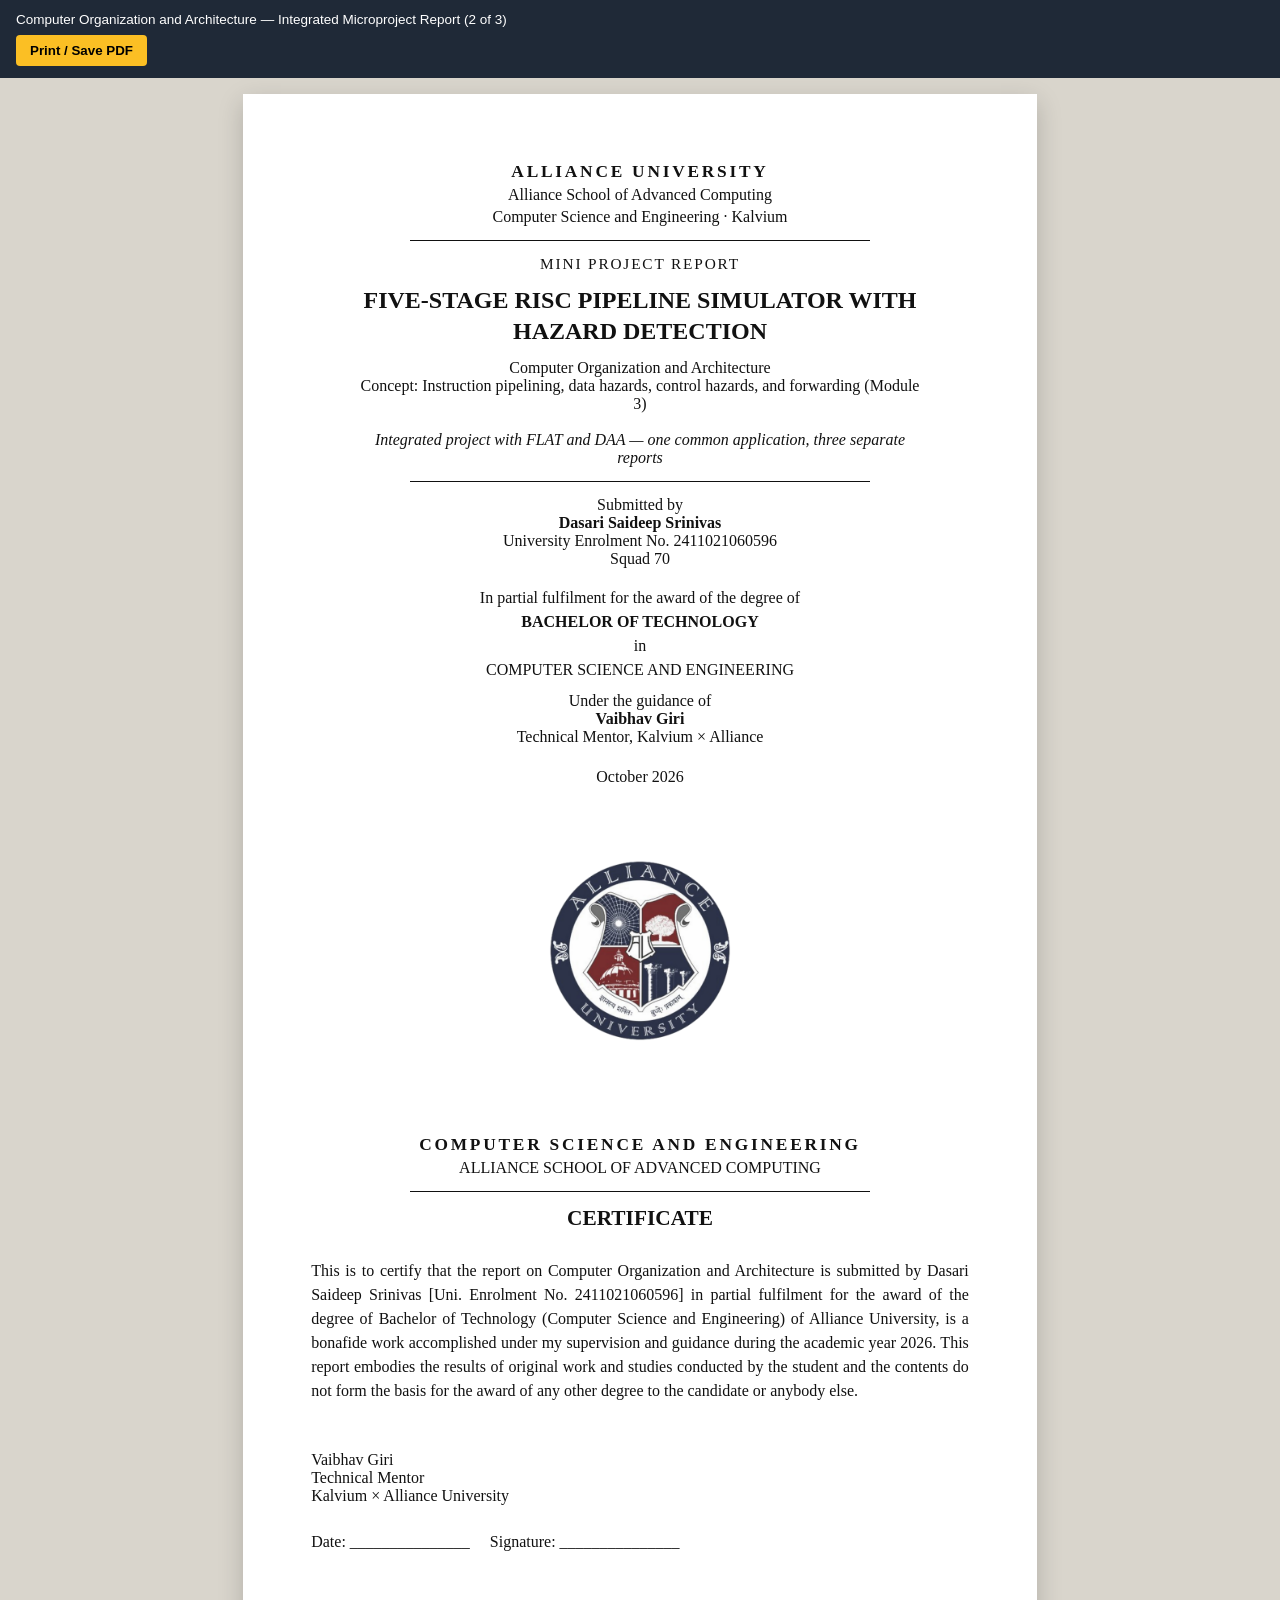
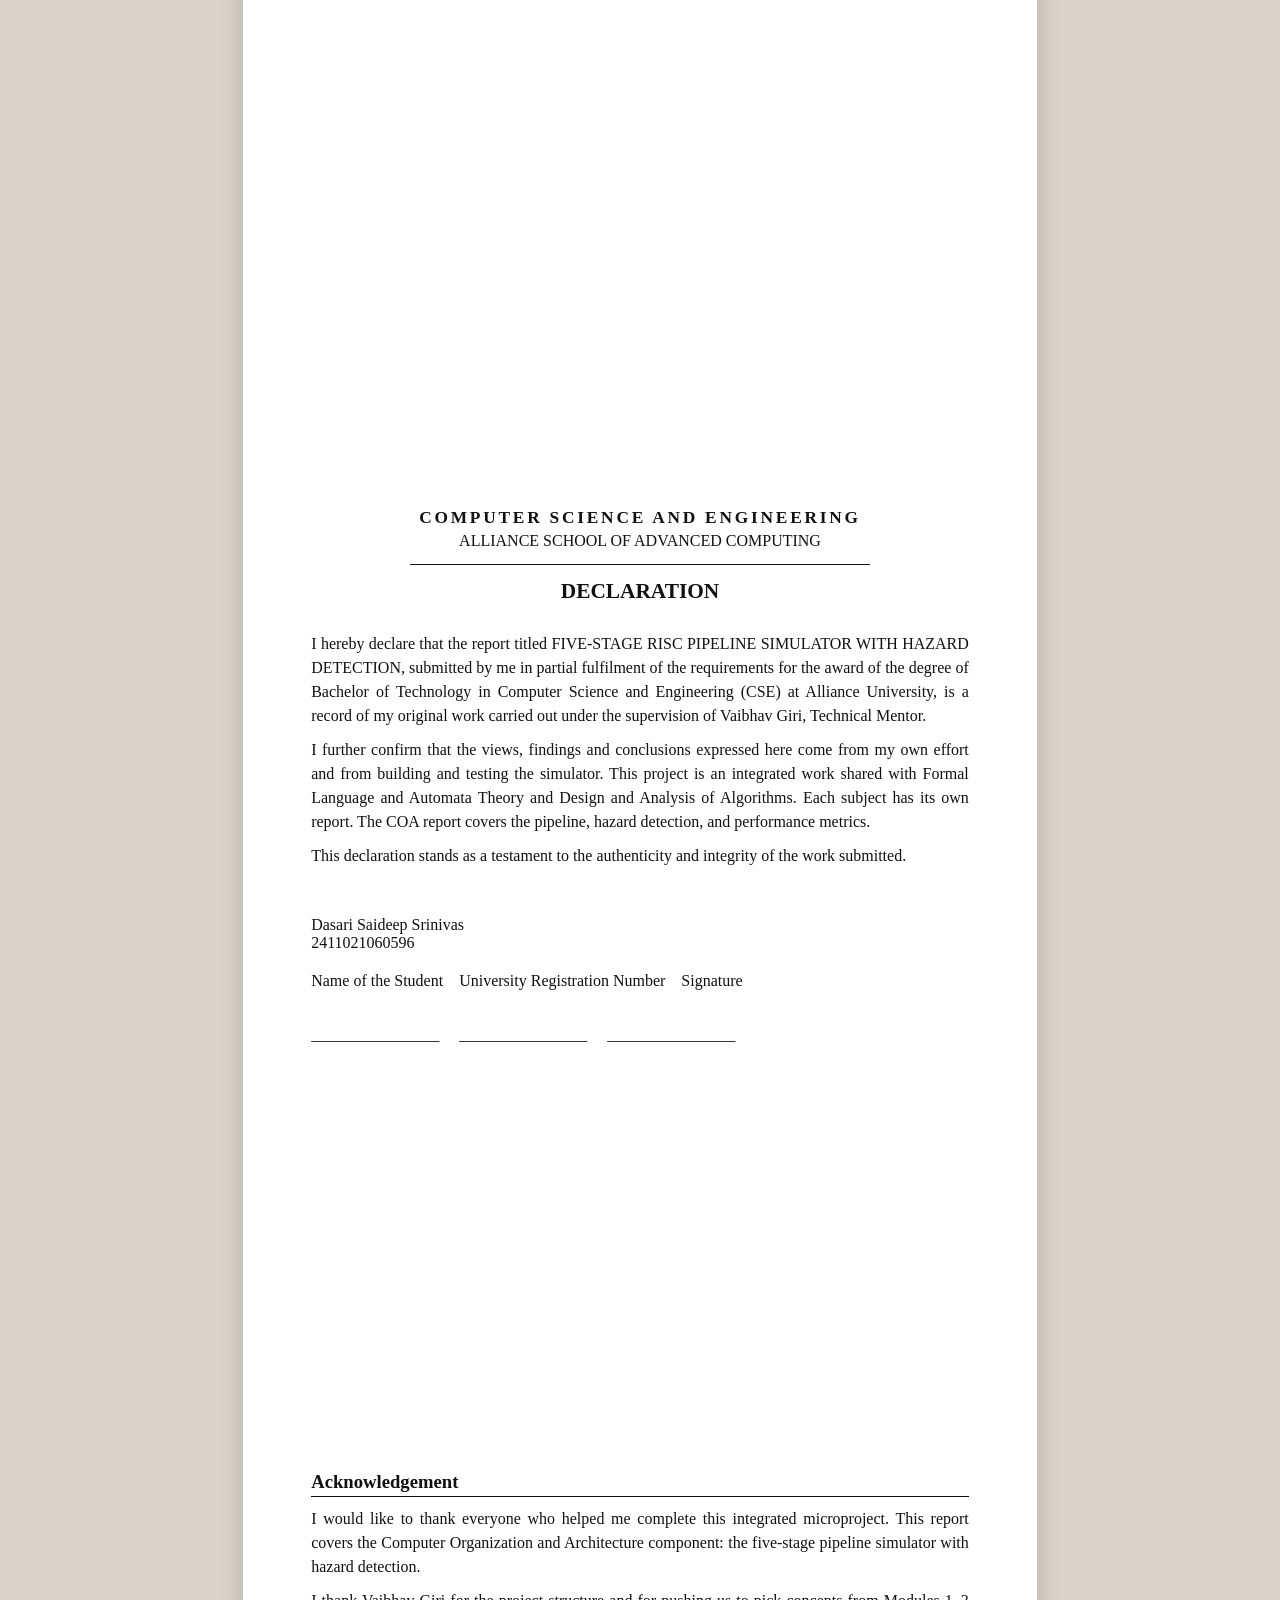
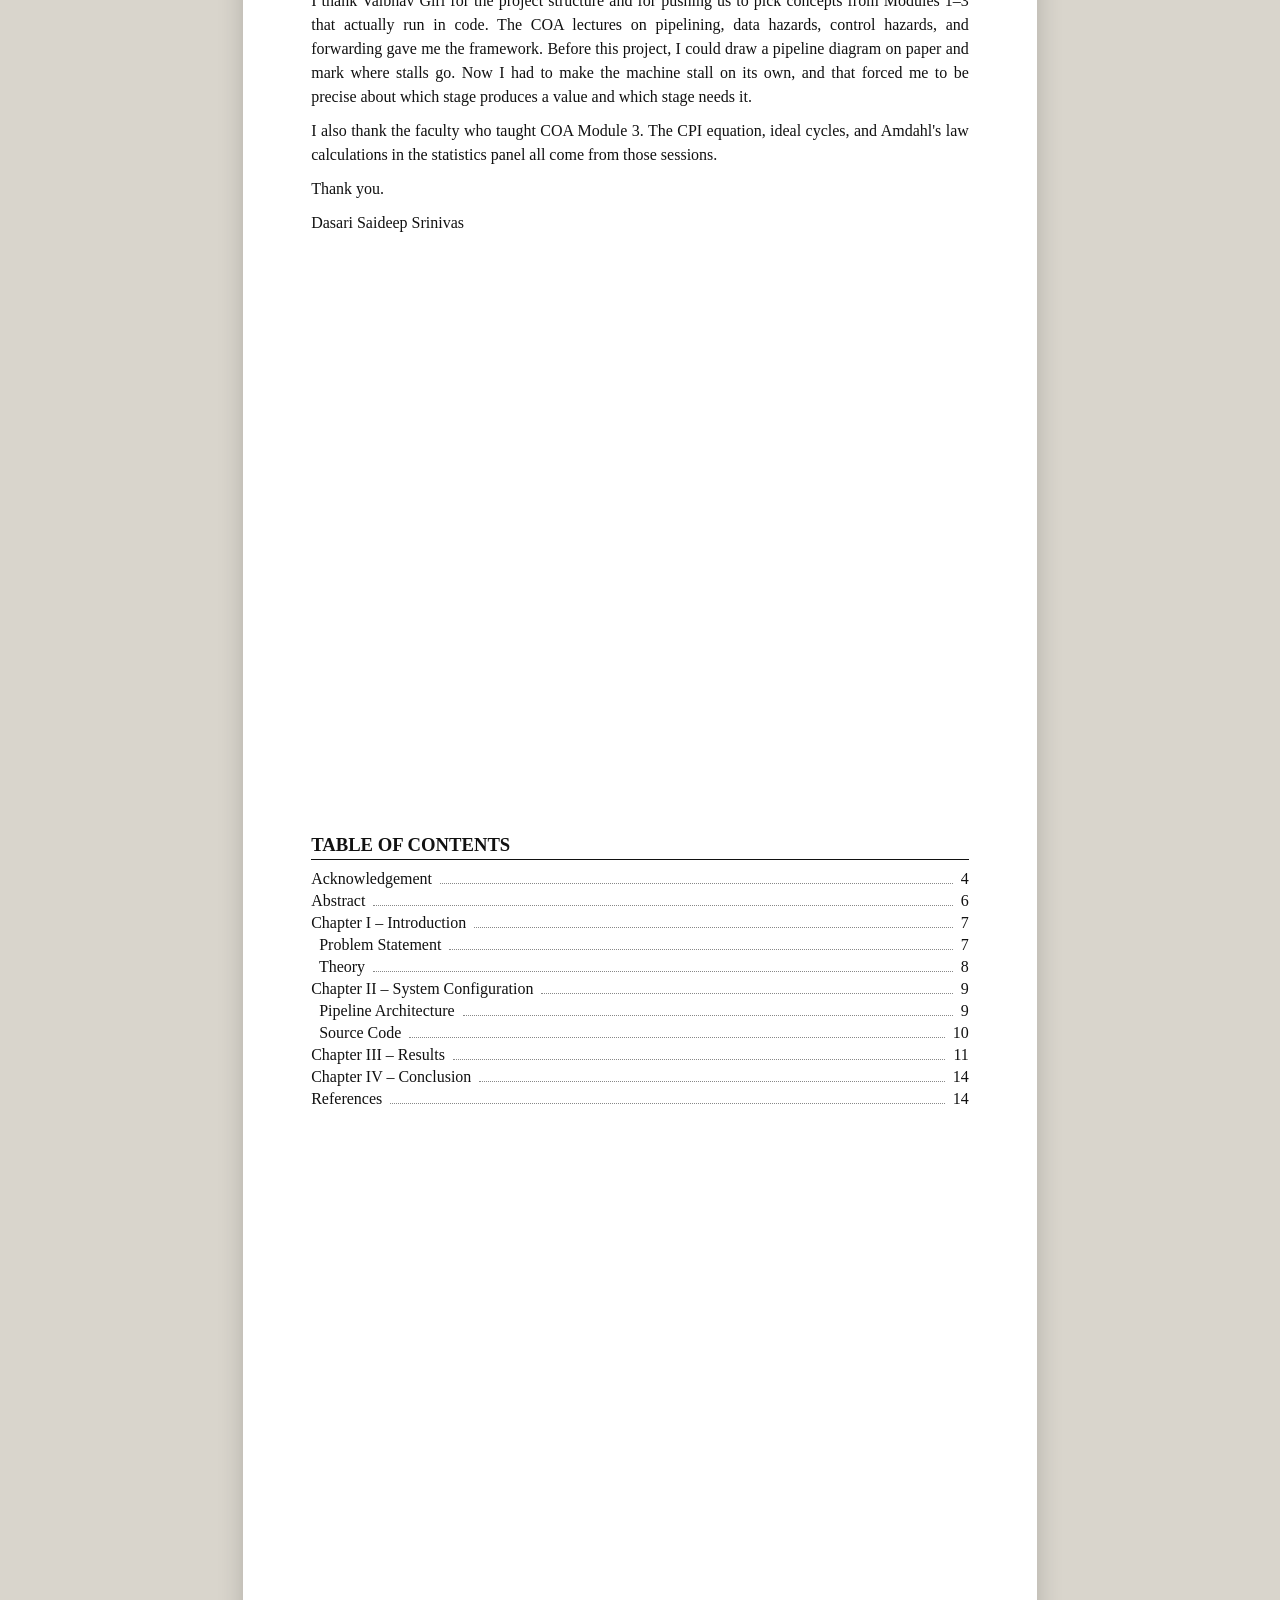
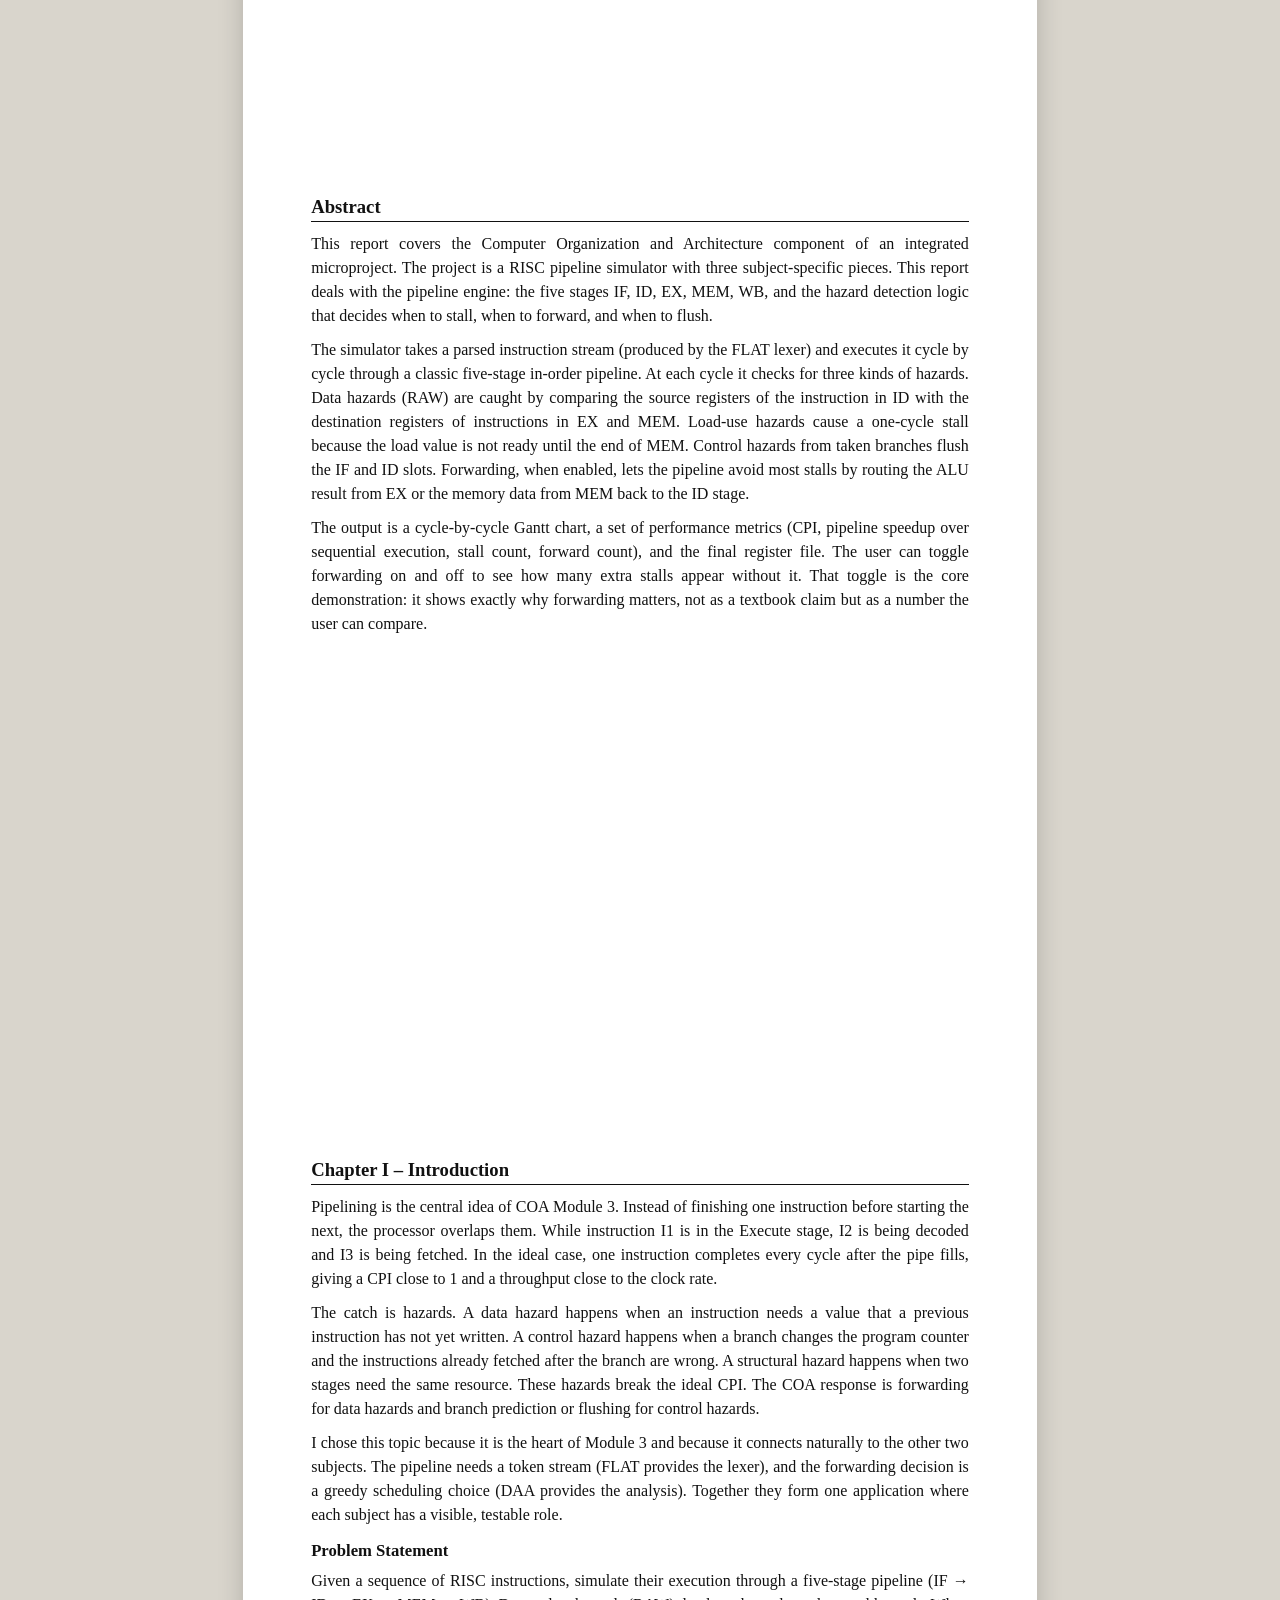
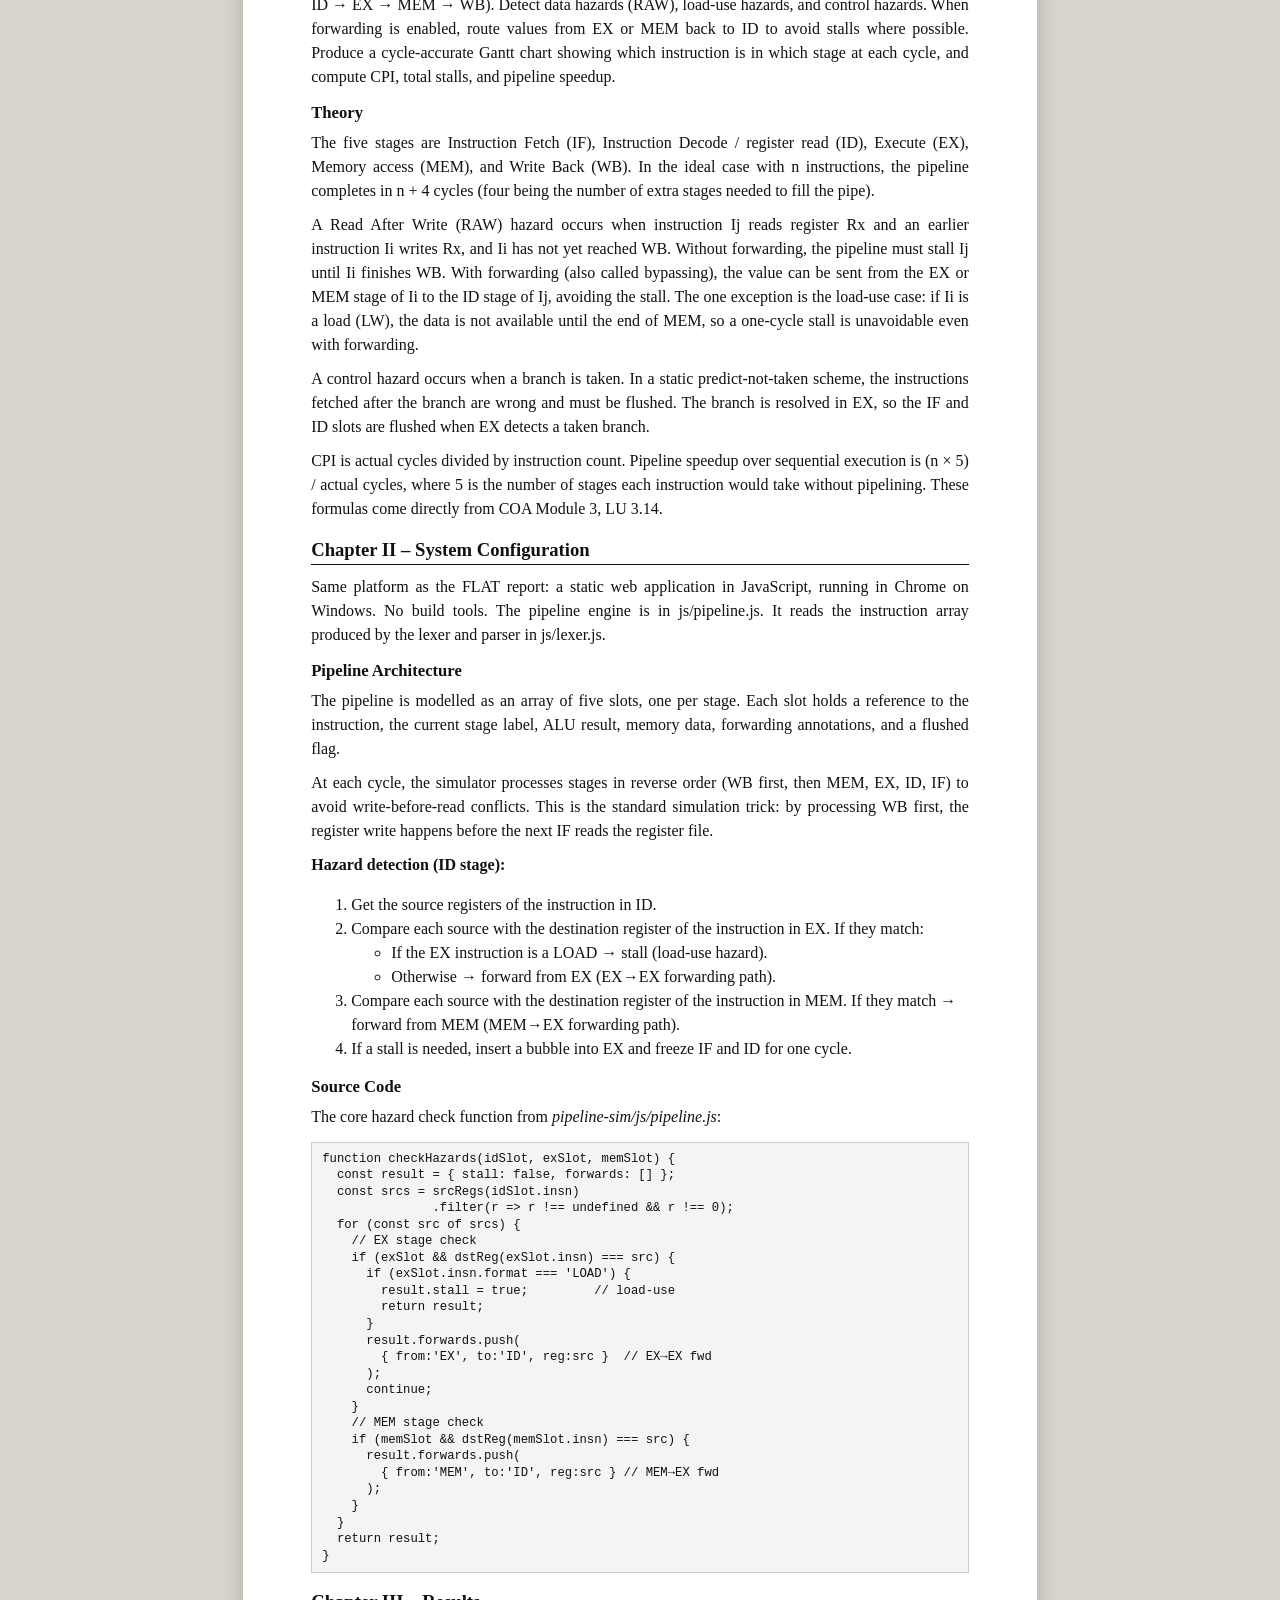
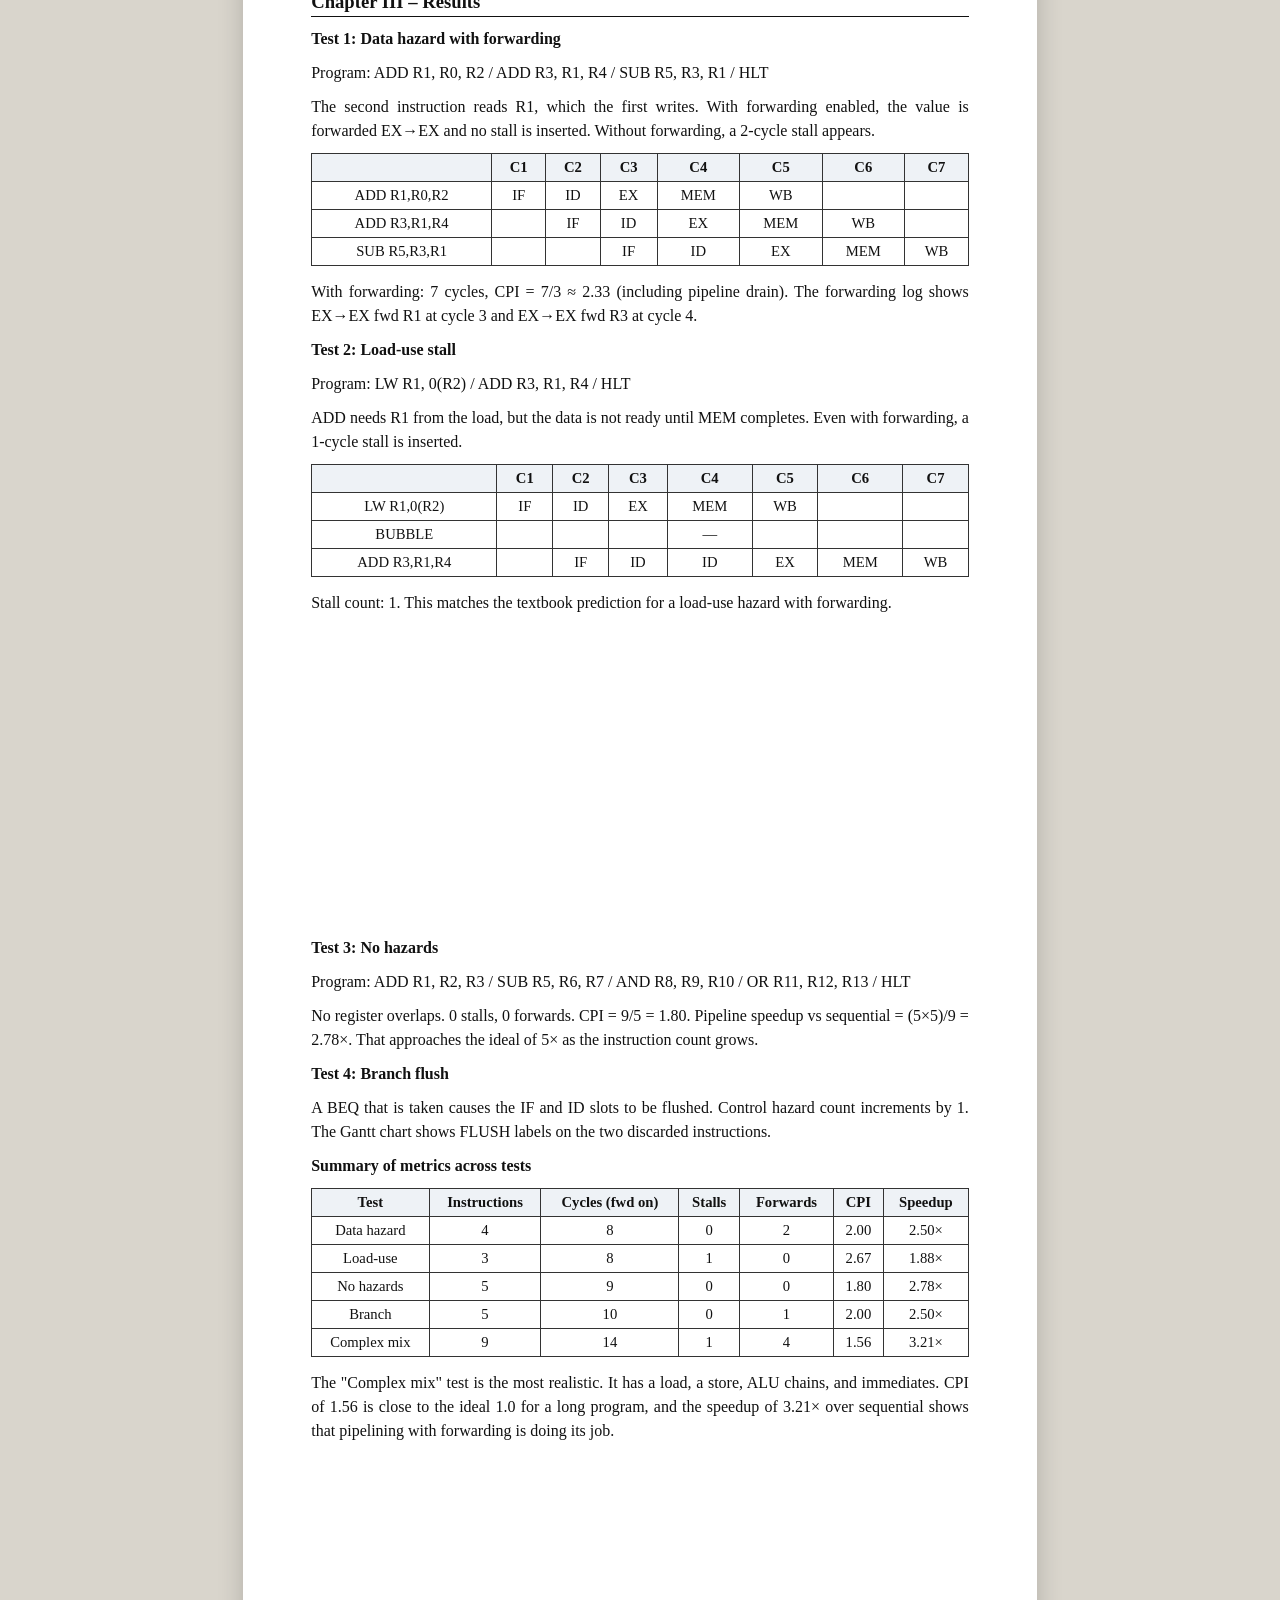
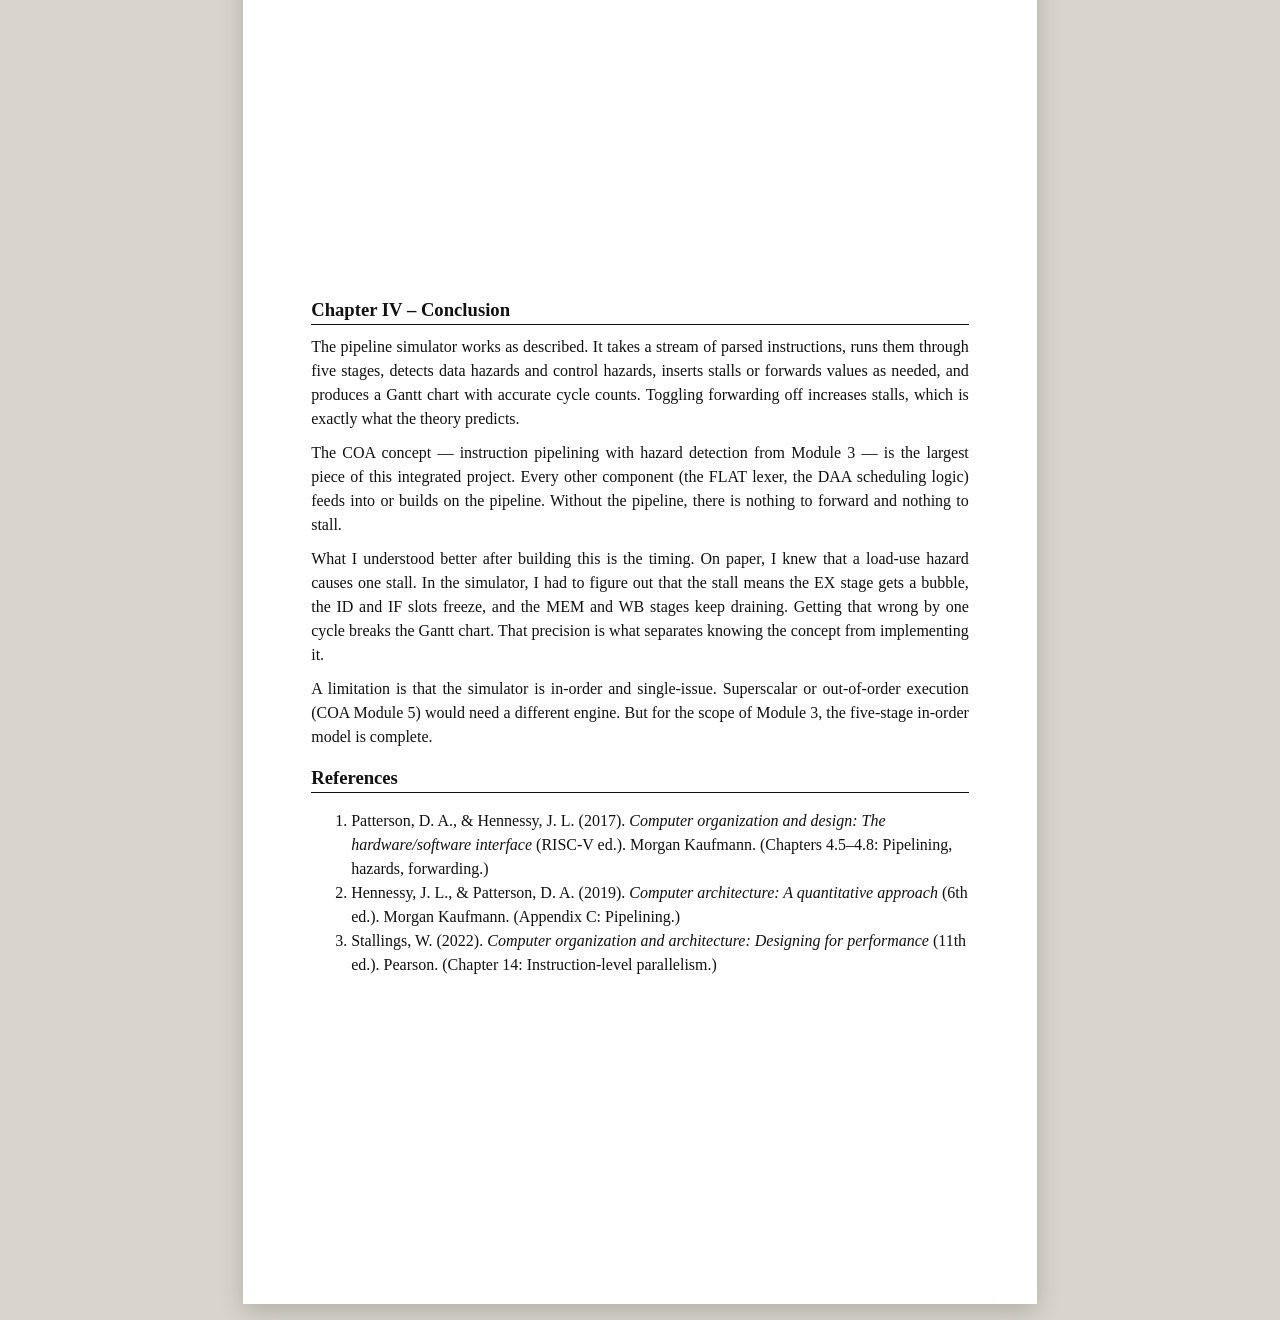
==== personal-integrated-microproject/report/REPORT-COA.html @ df3fdec7 "Add files via upload" ====
<!DOCTYPE html>
<html lang="en">
<head>
  <meta charset="UTF-8" />
  <meta name="viewport" content="width=device-width, initial-scale=1" />
  <title>COA Report — RISC Pipeline Simulator | Integrated Microproject</title>
  <style>
    :root { --ink:#111; --navy:#1b365d; }
    * { box-sizing: border-box; }
    body { margin: 0; background: #d9d5cc; font-family: "Times New Roman", Times, serif; color: var(--ink); }
    .toolbar {
      position: sticky; top: 0; z-index: 5;
      background: #1f2937; color: #fff;
      font-family: Segoe UI, sans-serif;
      padding: 12px 16px; font-size: 13.5px;
    }
    .toolbar button { margin-top: 8px; background: #fbbf24; border: 0; padding: 8px 14px; font-weight: 700; cursor: pointer; border-radius: 4px; }
    .sheet { width: 210mm; margin: 16px auto; background: #fff; padding: 18mm 18mm 16mm; box-shadow: 0 8px 24px rgba(0,0,0,.18); }
    .page { page-break-after: always; min-height: 250mm; }
    .page:last-child { page-break-after: auto; }
    h1,h2,h3 { margin: 0; }
    p { text-align: justify; font-size: 12pt; line-height: 1.5; margin: 0 0 10px; }
    .cover { text-align: center; display: flex; flex-direction: column; align-items: center; min-height: 250mm; }
    .cover-logo-wrap { flex: 1; display: flex; align-items: center; justify-content: center; width: 100%; margin: 8px 0 0; }
    .cover-logo { width: 48mm; height: 48mm; object-fit: contain; display: block; }
    .uni { font-size: 13pt; letter-spacing: .16em; font-weight: 700; }
    .school { margin-top: 4px; font-size: 12pt; }
    .rule { width: 70%; height: 1px; background: #111; margin: 14px auto; }
    .cover h1 { font-size: 18pt; margin: 12px 0; max-width: 90%; line-height: 1.3; }
    .meta { margin-top: auto; text-align: left; width: 78%; font-size: 12pt; line-height: 1.7; }
    .center-block { text-align: center; margin-top: 28px; }
    .sign { margin-top: 48px; text-align: left; width: 70%; }
    h2.ch { font-size: 14pt; margin: 18px 0 10px; border-bottom: 1px solid #111; padding-bottom: 3px; }
    h3 { font-size: 12.5pt; margin: 14px 0 8px; }
    ol, ul { font-size: 12pt; line-height: 1.5; }
    pre { background: #f4f4f4; border: 1px solid #ccc; padding: 8px 10px; font-size: 9.2pt; line-height: 1.35; overflow: hidden; font-family: Consolas, "Courier New", monospace; }
    table { border-collapse: collapse; width: 100%; font-size: 11pt; margin: 8px 0 14px; }
    th, td { border: 1px solid #333; padding: 5px 7px; text-align: center; }
    th { background: #eef2f6; }
    .toc div { display: flex; font-size: 12pt; margin: 4px 0; }
    .toc .d { flex: 1; border-bottom: 1px dotted #888; margin: 0 8px 4px; }
    @page { size: A4; margin: 16mm; }
    @media print {
      body { background: #fff; }
      .toolbar { display: none !important; }
      .sheet { width: auto; margin: 0; box-shadow: none; padding: 0; }
      .page { min-height: auto; }
      .cover { min-height: 250mm; }
      .cover-logo { -webkit-print-color-adjust: exact; print-color-adjust: exact; }
    }
  </style>
</head>
<body>
  <div class="toolbar">
    Computer Organization and Architecture — Integrated Microproject Report (2 of 3)
    <br /><button type="button" onclick="window.print()">Print / Save PDF</button>
  </div>

  <div class="sheet">
    <!-- ── COVER ── -->
    <section class="page cover">
      <div class="uni">ALLIANCE UNIVERSITY</div>
      <div class="school">Alliance School of Advanced Computing</div>
      <div class="school">Computer Science and Engineering · Kalvium</div>
      <div class="rule"></div>
      <div style="letter-spacing:.12em; font-size:11.5pt;">MINI PROJECT REPORT</div>
      <h1>FIVE-STAGE RISC PIPELINE SIMULATOR WITH HAZARD DETECTION</h1>
      <div style="font-size:12pt; max-width:85%;">
        Computer Organization and Architecture<br />
        Concept: Instruction pipelining, data hazards, control hazards, and forwarding (Module 3)<br /><br />
        <i>Integrated project with FLAT and DAA — one common application, three separate reports</i>
      </div>
      <div class="rule"></div>
      <div>
        Submitted by<br /><b>Dasari Saideep Srinivas</b><br />
        University Enrolment No. 2411021060596<br />
        Squad 70
      </div>
      <p style="text-align:center; margin-top:18px;">In partial fulfilment for the award of the degree of<br />
        <b>BACHELOR OF TECHNOLOGY</b><br />in<br />COMPUTER SCIENCE AND ENGINEERING</p>
      <div>Under the guidance of<br /><b>Vaibhav Giri</b><br />Technical Mentor, Kalvium × Alliance</div>
      <div style="margin-top:22px;">October 2026</div>
      <div class="cover-logo-wrap">
        <img class="cover-logo" src="alliance-logo.png" alt="Alliance University emblem" />
      </div>
    </section>

    <!-- ── CERTIFICATE ── -->
    <section class="page">
      <div class="center-block">
        <div class="uni">COMPUTER SCIENCE AND ENGINEERING</div>
        <div class="school">ALLIANCE SCHOOL OF ADVANCED COMPUTING</div>
        <div class="rule"></div>
        <h1 style="font-size:16pt;">CERTIFICATE</h1>
      </div>
      <p style="margin-top:28px;">This is to certify that the report on Computer Organization and Architecture is submitted by Dasari Saideep Srinivas [Uni. Enrolment No. 2411021060596] in partial fulfilment for the award of the degree of Bachelor of Technology (Computer Science and Engineering) of Alliance University, is a bonafide work accomplished under my supervision and guidance during the academic year 2026. This report embodies the results of original work and studies conducted by the student and the contents do not form the basis for the award of any other degree to the candidate or anybody else.</p>
      <div class="sign">
        <div>Vaibhav Giri</div>
        <div>Technical Mentor</div>
        <div>Kalvium × Alliance University</div>
        <div style="margin-top:28px;">Date: _______________ &nbsp;&nbsp;&nbsp; Signature: _______________</div>
      </div>
    </section>

    <!-- ── DECLARATION ── -->
    <section class="page">
      <div class="center-block">
        <div class="uni">COMPUTER SCIENCE AND ENGINEERING</div>
        <div class="school">ALLIANCE SCHOOL OF ADVANCED COMPUTING</div>
        <div class="rule"></div>
        <h1 style="font-size:16pt;">DECLARATION</h1>
      </div>
      <p style="margin-top:28px;">I hereby declare that the report titled FIVE-STAGE RISC PIPELINE SIMULATOR WITH HAZARD DETECTION, submitted by me in partial fulfilment of the requirements for the award of the degree of Bachelor of Technology in Computer Science and Engineering (CSE) at Alliance University, is a record of my original work carried out under the supervision of Vaibhav Giri, Technical Mentor.</p>
      <p>I further confirm that the views, findings and conclusions expressed here come from my own effort and from building and testing the simulator. This project is an integrated work shared with Formal Language and Automata Theory and Design and Analysis of Algorithms. Each subject has its own report. The COA report covers the pipeline, hazard detection, and performance metrics.</p>
      <p>This declaration stands as a testament to the authenticity and integrity of the work submitted.</p>
      <div class="sign">
        <div>Dasari Saideep Srinivas</div>
        <div>2411021060596</div>
        <div style="margin-top:20px;">Name of the Student &nbsp;&nbsp; University Registration Number &nbsp;&nbsp; Signature</div>
        <div style="margin-top:36px;">________________ &nbsp;&nbsp;&nbsp; ________________ &nbsp;&nbsp;&nbsp; ________________</div>
      </div>
    </section>

    <!-- ── ACKNOWLEDGEMENT ── -->
    <section class="page">
      <h2 class="ch">Acknowledgement</h2>
      <p>I would like to thank everyone who helped me complete this integrated microproject. This report covers the Computer Organization and Architecture component: the five-stage pipeline simulator with hazard detection.</p>
      <p>I thank Vaibhav Giri for the project structure and for pushing us to pick concepts from Modules 1–3 that actually run in code. The COA lectures on pipelining, data hazards, control hazards, and forwarding gave me the framework. Before this project, I could draw a pipeline diagram on paper and mark where stalls go. Now I had to make the machine stall on its own, and that forced me to be precise about which stage produces a value and which stage needs it.</p>
      <p>I also thank the faculty who taught COA Module 3. The CPI equation, ideal cycles, and Amdahl's law calculations in the statistics panel all come from those sessions.</p>
      <p>Thank you.</p>
      <p>Dasari Saideep Srinivas</p>
    </section>

    <!-- ── TABLE OF CONTENTS ── -->
    <section class="page">
      <h2 class="ch">TABLE OF CONTENTS</h2>
      <div class="toc">
        <div>Acknowledgement <span class="d"></span> 4</div>
        <div>Abstract <span class="d"></span> 6</div>
        <div>Chapter I – Introduction <span class="d"></span> 7</div>
        <div>&nbsp;&nbsp;Problem Statement <span class="d"></span> 7</div>
        <div>&nbsp;&nbsp;Theory <span class="d"></span> 8</div>
        <div>Chapter II – System Configuration <span class="d"></span> 9</div>
        <div>&nbsp;&nbsp;Pipeline Architecture <span class="d"></span> 9</div>
        <div>&nbsp;&nbsp;Source Code <span class="d"></span> 10</div>
        <div>Chapter III – Results <span class="d"></span> 11</div>
        <div>Chapter IV – Conclusion <span class="d"></span> 14</div>
        <div>References <span class="d"></span> 14</div>
      </div>
    </section>

    <!-- ── ABSTRACT ── -->
    <section class="page">
      <h2 class="ch">Abstract</h2>
      <p>This report covers the Computer Organization and Architecture component of an integrated microproject. The project is a RISC pipeline simulator with three subject-specific pieces. This report deals with the pipeline engine: the five stages IF, ID, EX, MEM, WB, and the hazard detection logic that decides when to stall, when to forward, and when to flush.</p>
      <p>The simulator takes a parsed instruction stream (produced by the FLAT lexer) and executes it cycle by cycle through a classic five-stage in-order pipeline. At each cycle it checks for three kinds of hazards. Data hazards (RAW) are caught by comparing the source registers of the instruction in ID with the destination registers of instructions in EX and MEM. Load-use hazards cause a one-cycle stall because the load value is not ready until the end of MEM. Control hazards from taken branches flush the IF and ID slots. Forwarding, when enabled, lets the pipeline avoid most stalls by routing the ALU result from EX or the memory data from MEM back to the ID stage.</p>
      <p>The output is a cycle-by-cycle Gantt chart, a set of performance metrics (CPI, pipeline speedup over sequential execution, stall count, forward count), and the final register file. The user can toggle forwarding on and off to see how many extra stalls appear without it. That toggle is the core demonstration: it shows exactly why forwarding matters, not as a textbook claim but as a number the user can compare.</p>
    </section>

    <!-- ── CHAPTER I ── -->
    <section class="page">
      <h2 class="ch">Chapter I – Introduction</h2>
      <p>Pipelining is the central idea of COA Module 3. Instead of finishing one instruction before starting the next, the processor overlaps them. While instruction I1 is in the Execute stage, I2 is being decoded and I3 is being fetched. In the ideal case, one instruction completes every cycle after the pipe fills, giving a CPI close to 1 and a throughput close to the clock rate.</p>
      <p>The catch is hazards. A data hazard happens when an instruction needs a value that a previous instruction has not yet written. A control hazard happens when a branch changes the program counter and the instructions already fetched after the branch are wrong. A structural hazard happens when two stages need the same resource. These hazards break the ideal CPI. The COA response is forwarding for data hazards and branch prediction or flushing for control hazards.</p>
      <p>I chose this topic because it is the heart of Module 3 and because it connects naturally to the other two subjects. The pipeline needs a token stream (FLAT provides the lexer), and the forwarding decision is a greedy scheduling choice (DAA provides the analysis). Together they form one application where each subject has a visible, testable role.</p>

      <h3>Problem Statement</h3>
      <p>Given a sequence of RISC instructions, simulate their execution through a five-stage pipeline (IF → ID → EX → MEM → WB). Detect data hazards (RAW), load-use hazards, and control hazards. When forwarding is enabled, route values from EX or MEM back to ID to avoid stalls where possible. Produce a cycle-accurate Gantt chart showing which instruction is in which stage at each cycle, and compute CPI, total stalls, and pipeline speedup.</p>

      <h3>Theory</h3>
      <p>The five stages are Instruction Fetch (IF), Instruction Decode / register read (ID), Execute (EX), Memory access (MEM), and Write Back (WB). In the ideal case with n instructions, the pipeline completes in n + 4 cycles (four being the number of extra stages needed to fill the pipe).</p>
      <p>A Read After Write (RAW) hazard occurs when instruction Ij reads register Rx and an earlier instruction Ii writes Rx, and Ii has not yet reached WB. Without forwarding, the pipeline must stall Ij until Ii finishes WB. With forwarding (also called bypassing), the value can be sent from the EX or MEM stage of Ii to the ID stage of Ij, avoiding the stall. The one exception is the load-use case: if Ii is a load (LW), the data is not available until the end of MEM, so a one-cycle stall is unavoidable even with forwarding.</p>
      <p>A control hazard occurs when a branch is taken. In a static predict-not-taken scheme, the instructions fetched after the branch are wrong and must be flushed. The branch is resolved in EX, so the IF and ID slots are flushed when EX detects a taken branch.</p>
      <p>CPI is actual cycles divided by instruction count. Pipeline speedup over sequential execution is (n × 5) / actual cycles, where 5 is the number of stages each instruction would take without pipelining. These formulas come directly from COA Module 3, LU 3.14.</p>
    </section>

    <!-- ── CHAPTER II ── -->
    <section class="page">
      <h2 class="ch">Chapter II – System Configuration</h2>
      <p>Same platform as the FLAT report: a static web application in JavaScript, running in Chrome on Windows. No build tools. The pipeline engine is in js/pipeline.js. It reads the instruction array produced by the lexer and parser in js/lexer.js.</p>

      <h3>Pipeline Architecture</h3>
      <p>The pipeline is modelled as an array of five slots, one per stage. Each slot holds a reference to the instruction, the current stage label, ALU result, memory data, forwarding annotations, and a flushed flag.</p>
      <p>At each cycle, the simulator processes stages in reverse order (WB first, then MEM, EX, ID, IF) to avoid write-before-read conflicts. This is the standard simulation trick: by processing WB first, the register write happens before the next IF reads the register file.</p>
      <p><b>Hazard detection (ID stage):</b></p>
      <ol>
        <li>Get the source registers of the instruction in ID.</li>
        <li>Compare each source with the destination register of the instruction in EX. If they match:
          <ul>
            <li>If the EX instruction is a LOAD → stall (load-use hazard).</li>
            <li>Otherwise → forward from EX (EX→EX forwarding path).</li>
          </ul>
        </li>
        <li>Compare each source with the destination register of the instruction in MEM. If they match → forward from MEM (MEM→EX forwarding path).</li>
        <li>If a stall is needed, insert a bubble into EX and freeze IF and ID for one cycle.</li>
      </ol>

      <h3>Source Code</h3>
      <p>The core hazard check function from <i>pipeline-sim/js/pipeline.js</i>:</p>
<pre>function checkHazards(idSlot, exSlot, memSlot) {
  const result = { stall: false, forwards: [] };
  const srcs = srcRegs(idSlot.insn)
               .filter(r => r !== undefined && r !== 0);
  for (const src of srcs) {
    // EX stage check
    if (exSlot && dstReg(exSlot.insn) === src) {
      if (exSlot.insn.format === 'LOAD') {
        result.stall = true;         // load-use
        return result;
      }
      result.forwards.push(
        { from:'EX', to:'ID', reg:src }  // EX→EX fwd
      );
      continue;
    }
    // MEM stage check
    if (memSlot && dstReg(memSlot.insn) === src) {
      result.forwards.push(
        { from:'MEM', to:'ID', reg:src } // MEM→EX fwd
      );
    }
  }
  return result;
}</pre>
    </section>

    <!-- ── CHAPTER III ── -->
    <section class="page">
      <h2 class="ch">Chapter III – Results</h2>
      <p><b>Test 1: Data hazard with forwarding</b></p>
      <p>Program: ADD R1, R0, R2 / ADD R3, R1, R4 / SUB R5, R3, R1 / HLT</p>
      <p>The second instruction reads R1, which the first writes. With forwarding enabled, the value is forwarded EX→EX and no stall is inserted. Without forwarding, a 2-cycle stall appears.</p>
      <table>
        <tr><th></th><th>C1</th><th>C2</th><th>C3</th><th>C4</th><th>C5</th><th>C6</th><th>C7</th></tr>
        <tr><td>ADD R1,R0,R2</td><td>IF</td><td>ID</td><td>EX</td><td>MEM</td><td>WB</td><td></td><td></td></tr>
        <tr><td>ADD R3,R1,R4</td><td></td><td>IF</td><td>ID</td><td>EX</td><td>MEM</td><td>WB</td><td></td></tr>
        <tr><td>SUB R5,R3,R1</td><td></td><td></td><td>IF</td><td>ID</td><td>EX</td><td>MEM</td><td>WB</td></tr>
      </table>
      <p>With forwarding: 7 cycles, CPI = 7/3 ≈ 2.33 (including pipeline drain). The forwarding log shows EX→EX fwd R1 at cycle 3 and EX→EX fwd R3 at cycle 4.</p>

      <p><b>Test 2: Load-use stall</b></p>
      <p>Program: LW R1, 0(R2) / ADD R3, R1, R4 / HLT</p>
      <p>ADD needs R1 from the load, but the data is not ready until MEM completes. Even with forwarding, a 1-cycle stall is inserted.</p>
      <table>
        <tr><th></th><th>C1</th><th>C2</th><th>C3</th><th>C4</th><th>C5</th><th>C6</th><th>C7</th></tr>
        <tr><td>LW R1,0(R2)</td><td>IF</td><td>ID</td><td>EX</td><td>MEM</td><td>WB</td><td></td><td></td></tr>
        <tr><td>BUBBLE</td><td></td><td></td><td></td><td>—</td><td></td><td></td><td></td></tr>
        <tr><td>ADD R3,R1,R4</td><td></td><td>IF</td><td>ID</td><td>ID</td><td>EX</td><td>MEM</td><td>WB</td></tr>
      </table>
      <p>Stall count: 1. This matches the textbook prediction for a load-use hazard with forwarding.</p>
    </section>

    <section class="page">
      <p><b>Test 3: No hazards</b></p>
      <p>Program: ADD R1, R2, R3 / SUB R5, R6, R7 / AND R8, R9, R10 / OR R11, R12, R13 / HLT</p>
      <p>No register overlaps. 0 stalls, 0 forwards. CPI = 9/5 = 1.80. Pipeline speedup vs sequential = (5×5)/9 = 2.78×. That approaches the ideal of 5× as the instruction count grows.</p>

      <p><b>Test 4: Branch flush</b></p>
      <p>A BEQ that is taken causes the IF and ID slots to be flushed. Control hazard count increments by 1. The Gantt chart shows FLUSH labels on the two discarded instructions.</p>

      <p><b>Summary of metrics across tests</b></p>
      <table>
        <tr><th>Test</th><th>Instructions</th><th>Cycles (fwd on)</th><th>Stalls</th><th>Forwards</th><th>CPI</th><th>Speedup</th></tr>
        <tr><td>Data hazard</td><td>4</td><td>8</td><td>0</td><td>2</td><td>2.00</td><td>2.50×</td></tr>
        <tr><td>Load-use</td><td>3</td><td>8</td><td>1</td><td>0</td><td>2.67</td><td>1.88×</td></tr>
        <tr><td>No hazards</td><td>5</td><td>9</td><td>0</td><td>0</td><td>1.80</td><td>2.78×</td></tr>
        <tr><td>Branch</td><td>5</td><td>10</td><td>0</td><td>1</td><td>2.00</td><td>2.50×</td></tr>
        <tr><td>Complex mix</td><td>9</td><td>14</td><td>1</td><td>4</td><td>1.56</td><td>3.21×</td></tr>
      </table>
      <p>The "Complex mix" test is the most realistic. It has a load, a store, ALU chains, and immediates. CPI of 1.56 is close to the ideal 1.0 for a long program, and the speedup of 3.21× over sequential shows that pipelining with forwarding is doing its job.</p>
    </section>

    <!-- ── CHAPTER IV ── -->
    <section class="page">
      <h2 class="ch">Chapter IV – Conclusion</h2>
      <p>The pipeline simulator works as described. It takes a stream of parsed instructions, runs them through five stages, detects data hazards and control hazards, inserts stalls or forwards values as needed, and produces a Gantt chart with accurate cycle counts. Toggling forwarding off increases stalls, which is exactly what the theory predicts.</p>
      <p>The COA concept — instruction pipelining with hazard detection from Module 3 — is the largest piece of this integrated project. Every other component (the FLAT lexer, the DAA scheduling logic) feeds into or builds on the pipeline. Without the pipeline, there is nothing to forward and nothing to stall.</p>
      <p>What I understood better after building this is the timing. On paper, I knew that a load-use hazard causes one stall. In the simulator, I had to figure out that the stall means the EX stage gets a bubble, the ID and IF slots freeze, and the MEM and WB stages keep draining. Getting that wrong by one cycle breaks the Gantt chart. That precision is what separates knowing the concept from implementing it.</p>
      <p>A limitation is that the simulator is in-order and single-issue. Superscalar or out-of-order execution (COA Module 5) would need a different engine. But for the scope of Module 3, the five-stage in-order model is complete.</p>

      <h2 class="ch">References</h2>
      <ol>
        <li>Patterson, D. A., &amp; Hennessy, J. L. (2017). <i>Computer organization and design: The hardware/software interface</i> (RISC-V ed.). Morgan Kaufmann. (Chapters 4.5–4.8: Pipelining, hazards, forwarding.)</li>
        <li>Hennessy, J. L., &amp; Patterson, D. A. (2019). <i>Computer architecture: A quantitative approach</i> (6th ed.). Morgan Kaufmann. (Appendix C: Pipelining.)</li>
        <li>Stallings, W. (2022). <i>Computer organization and architecture: Designing for performance</i> (11th ed.). Pearson. (Chapter 14: Instruction-level parallelism.)</li>
      </ol>
    </section>
  </div>
</body>
</html>
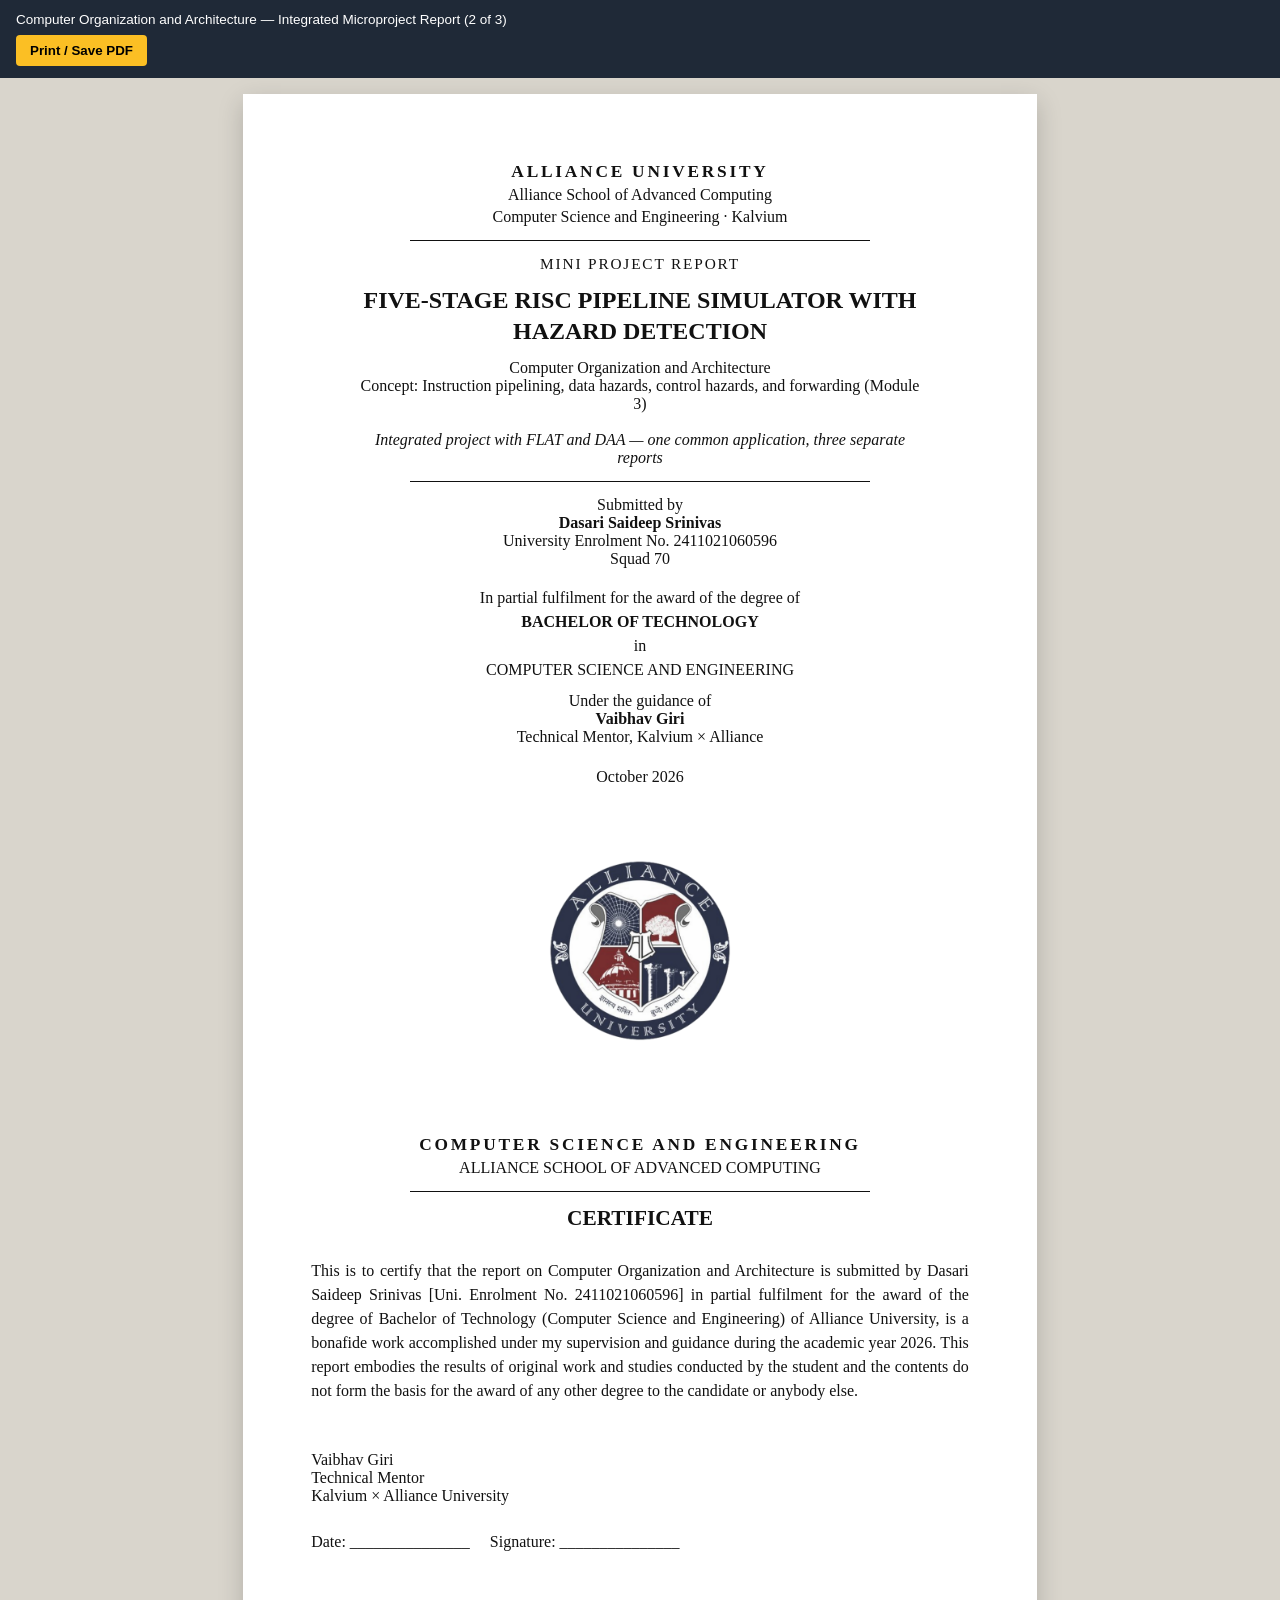
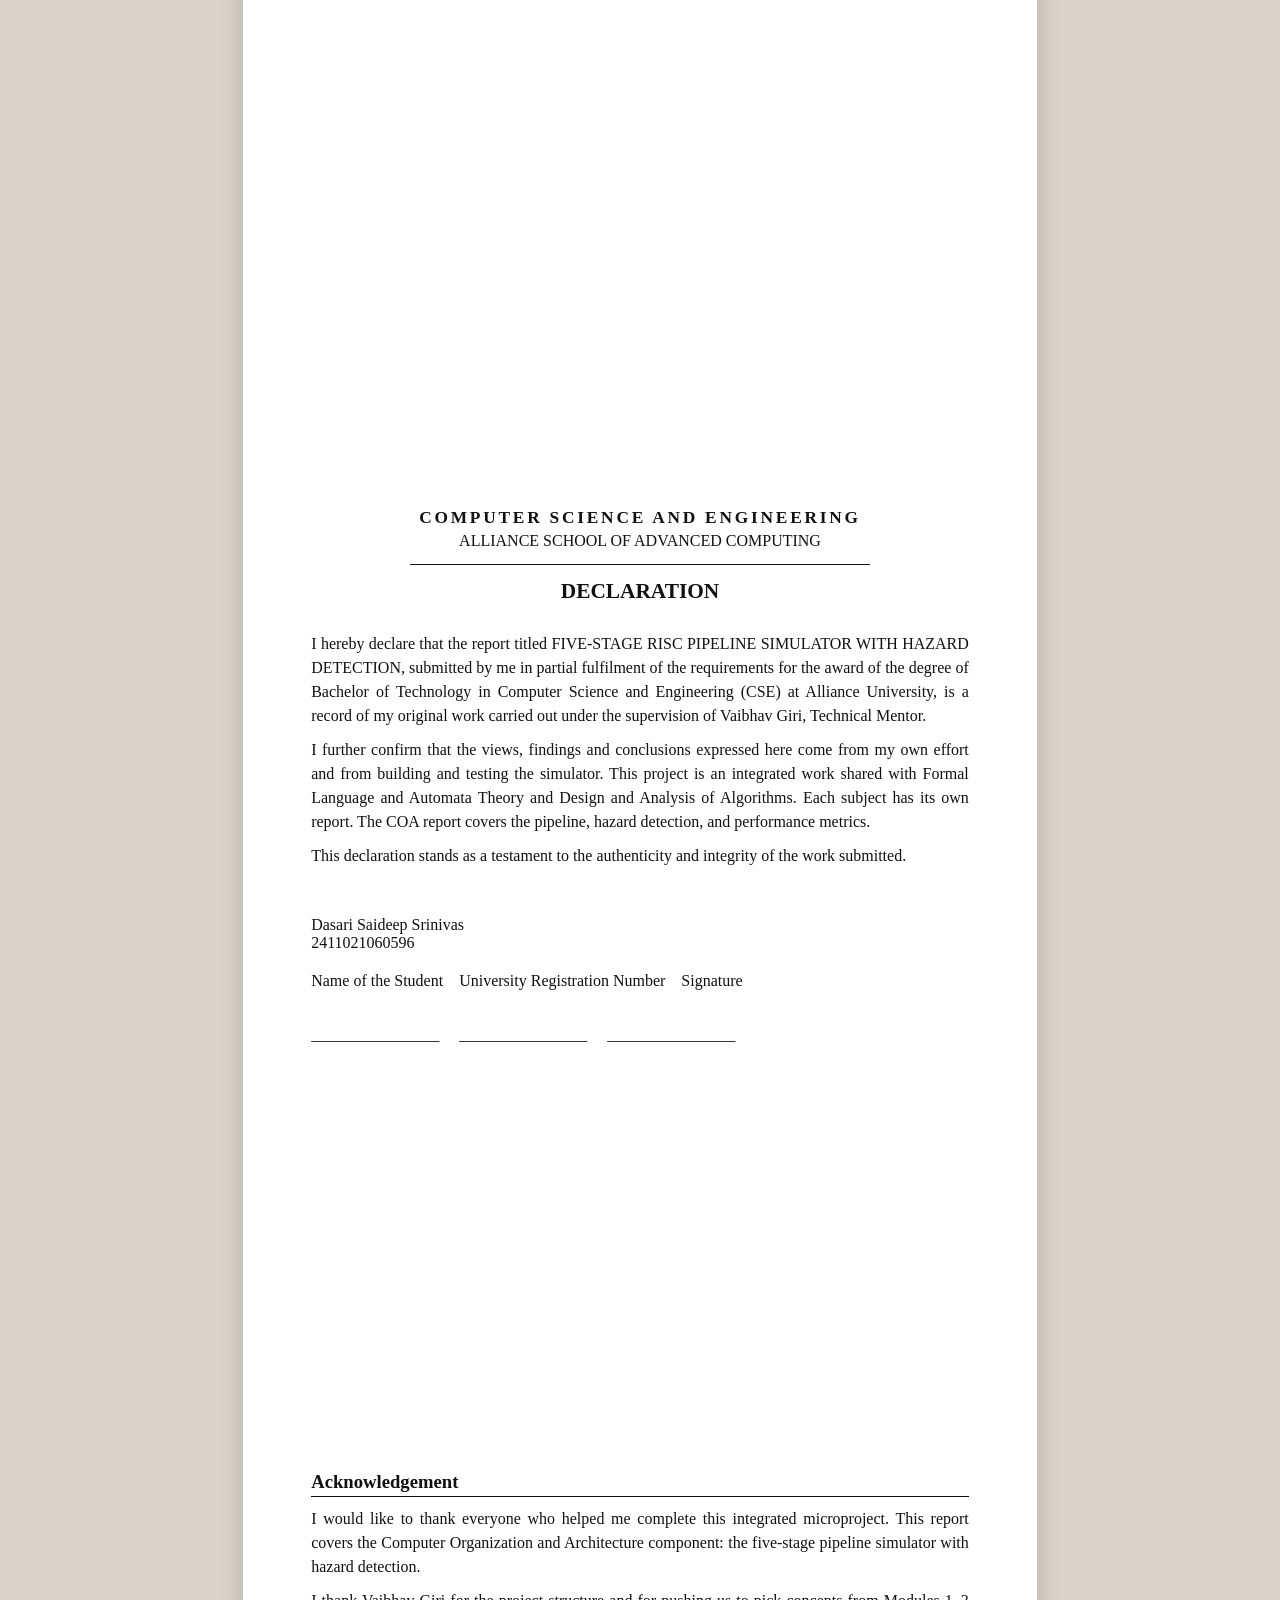
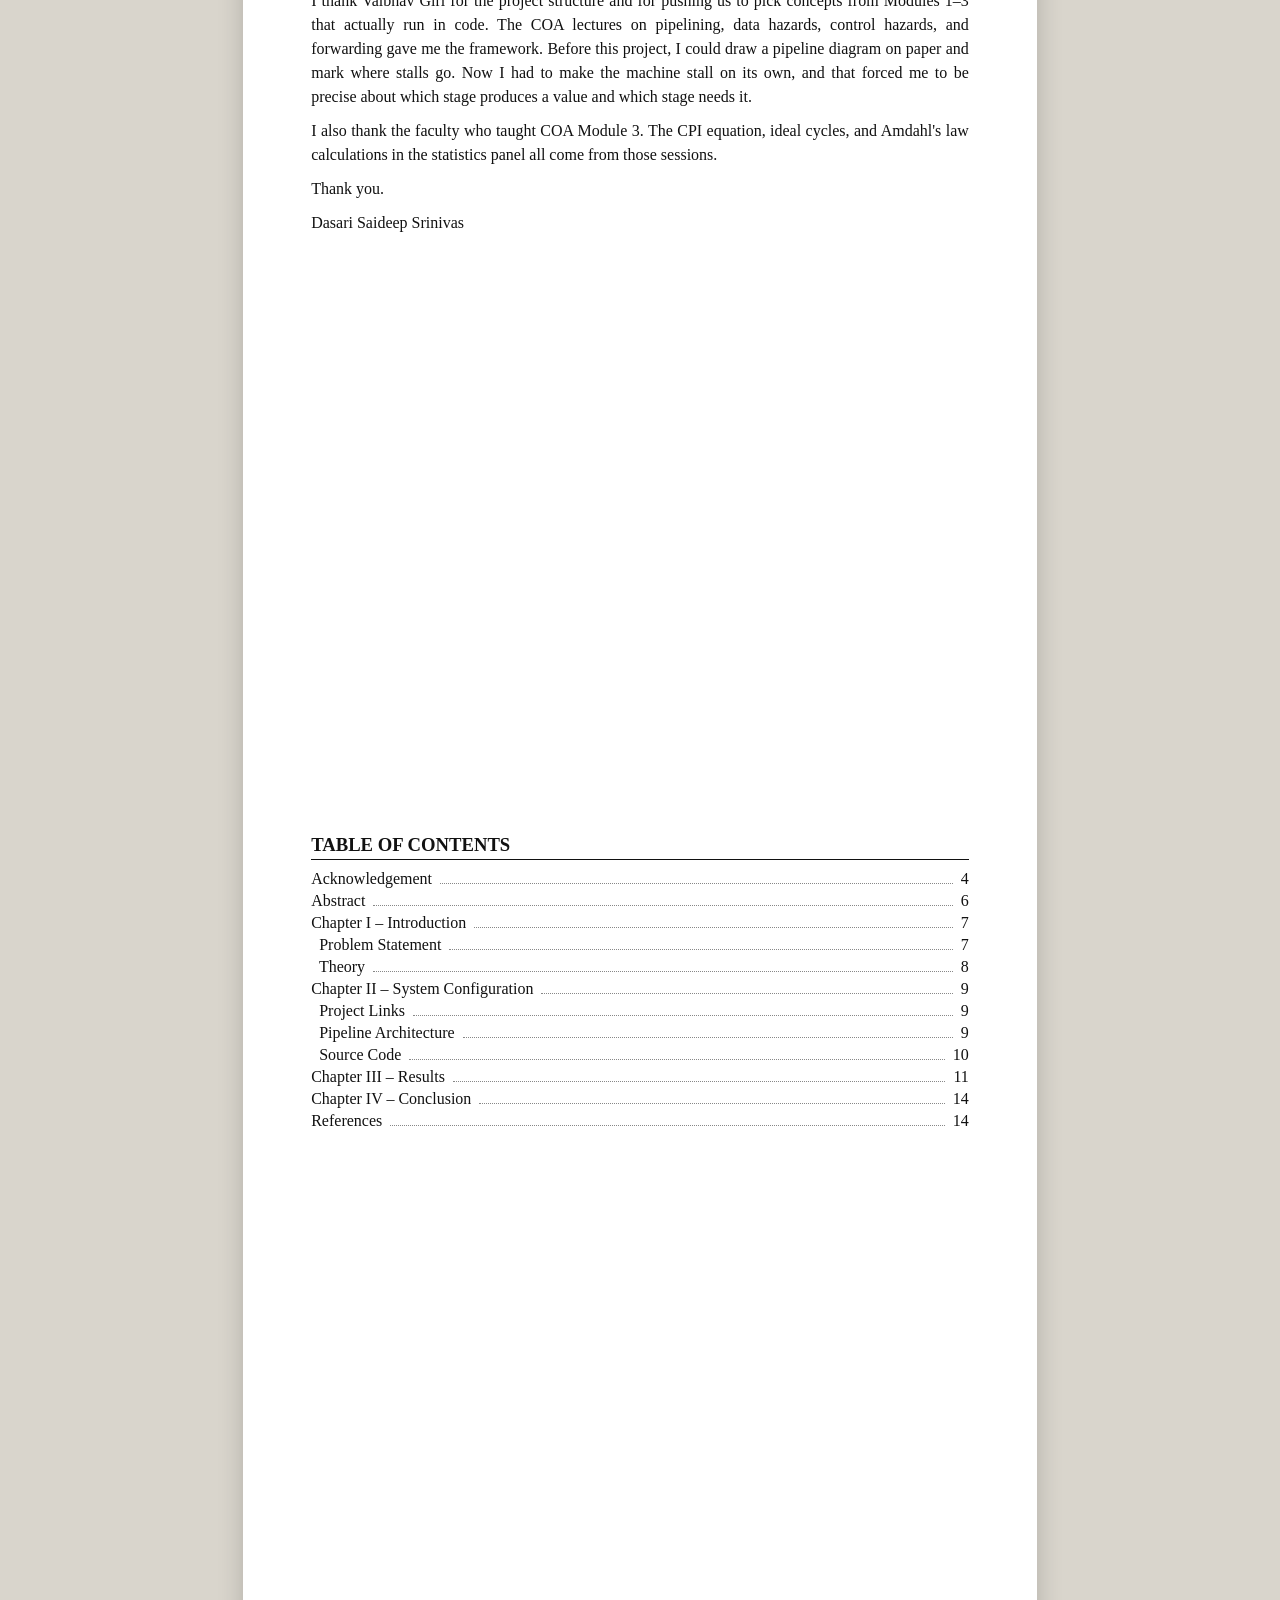
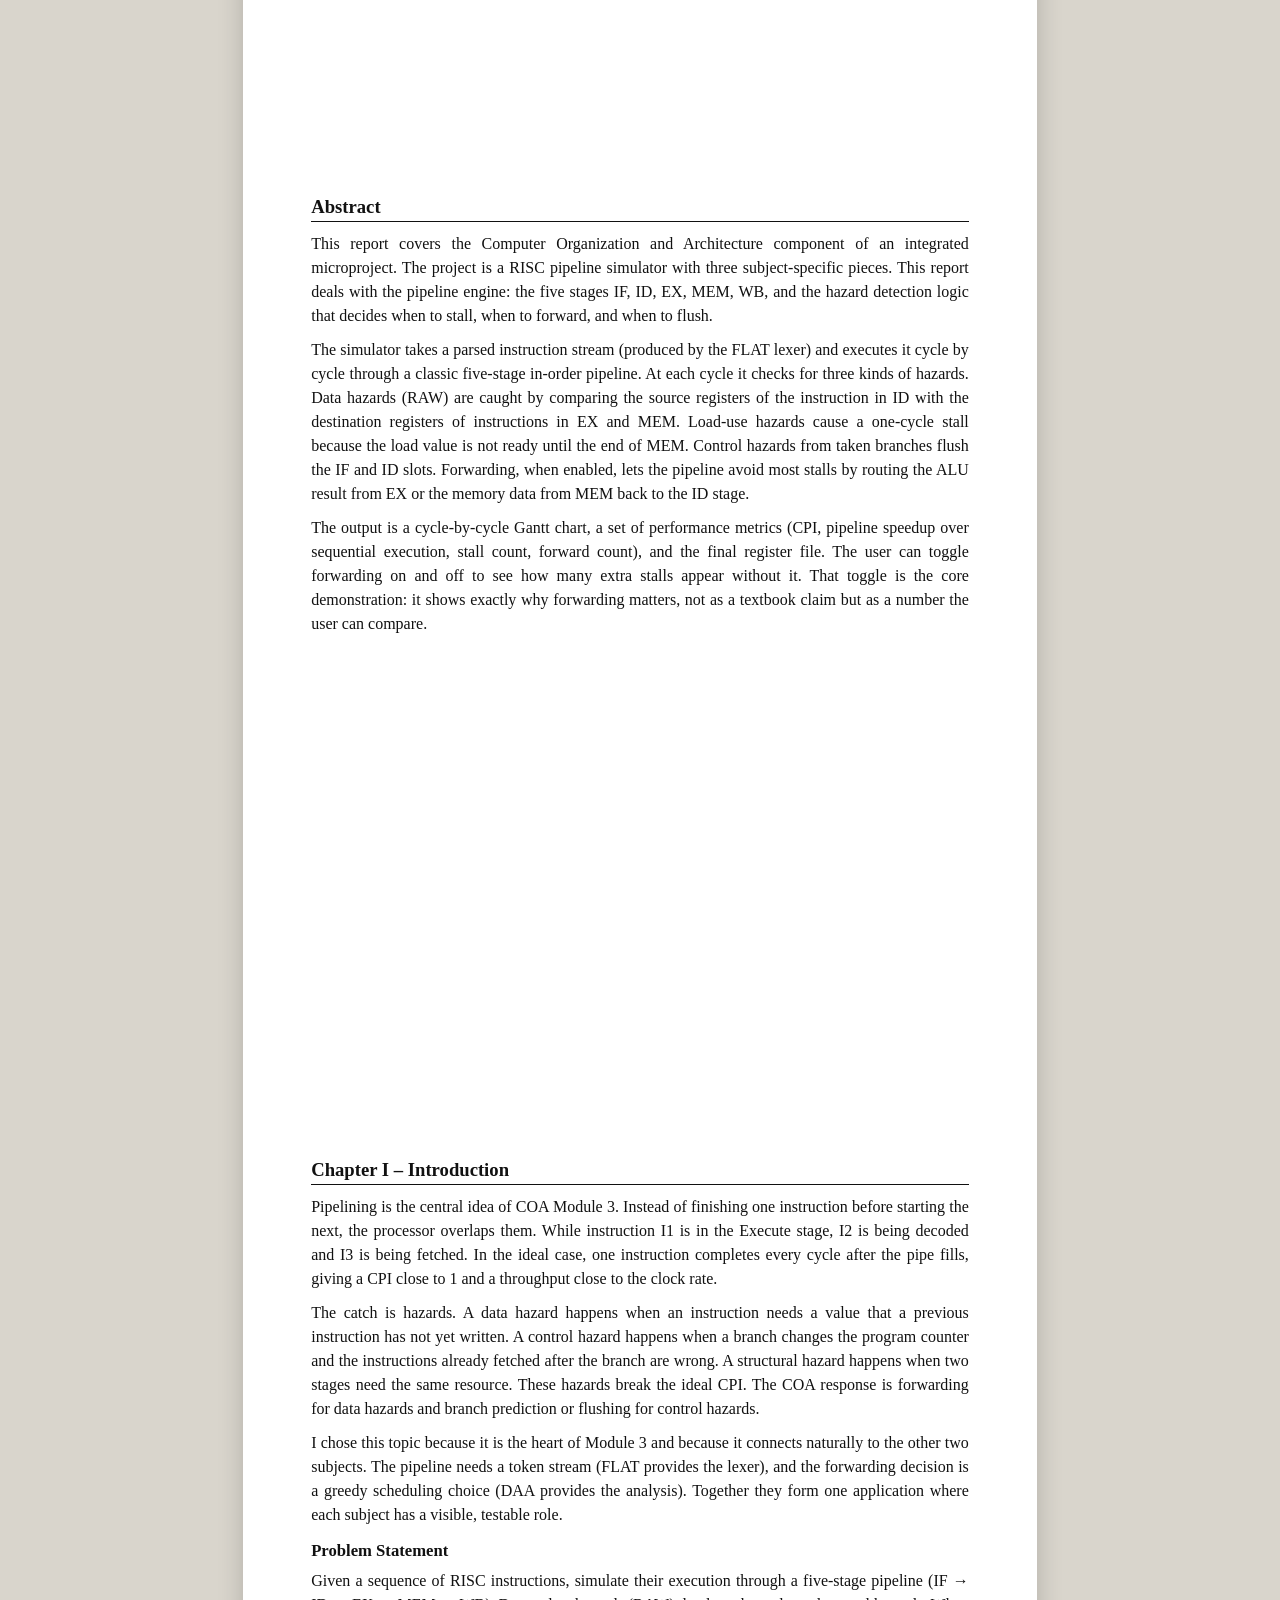
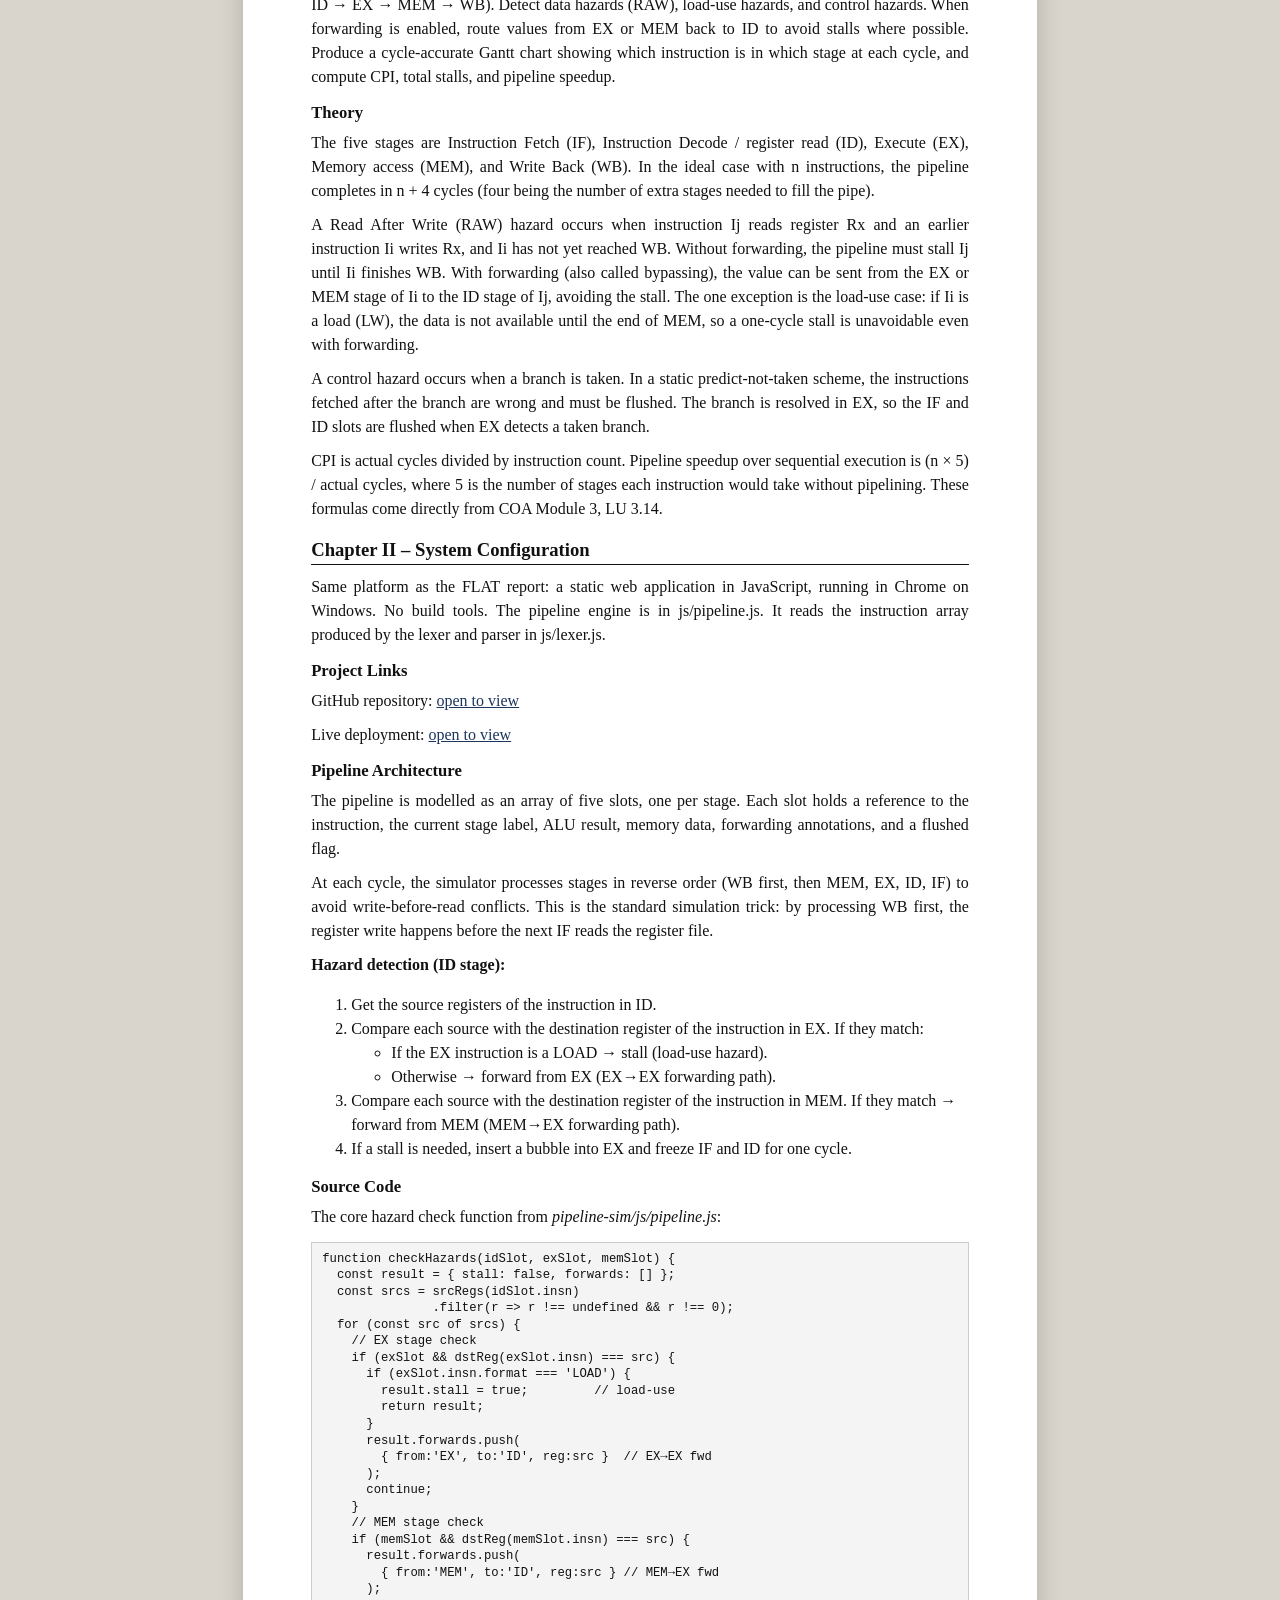
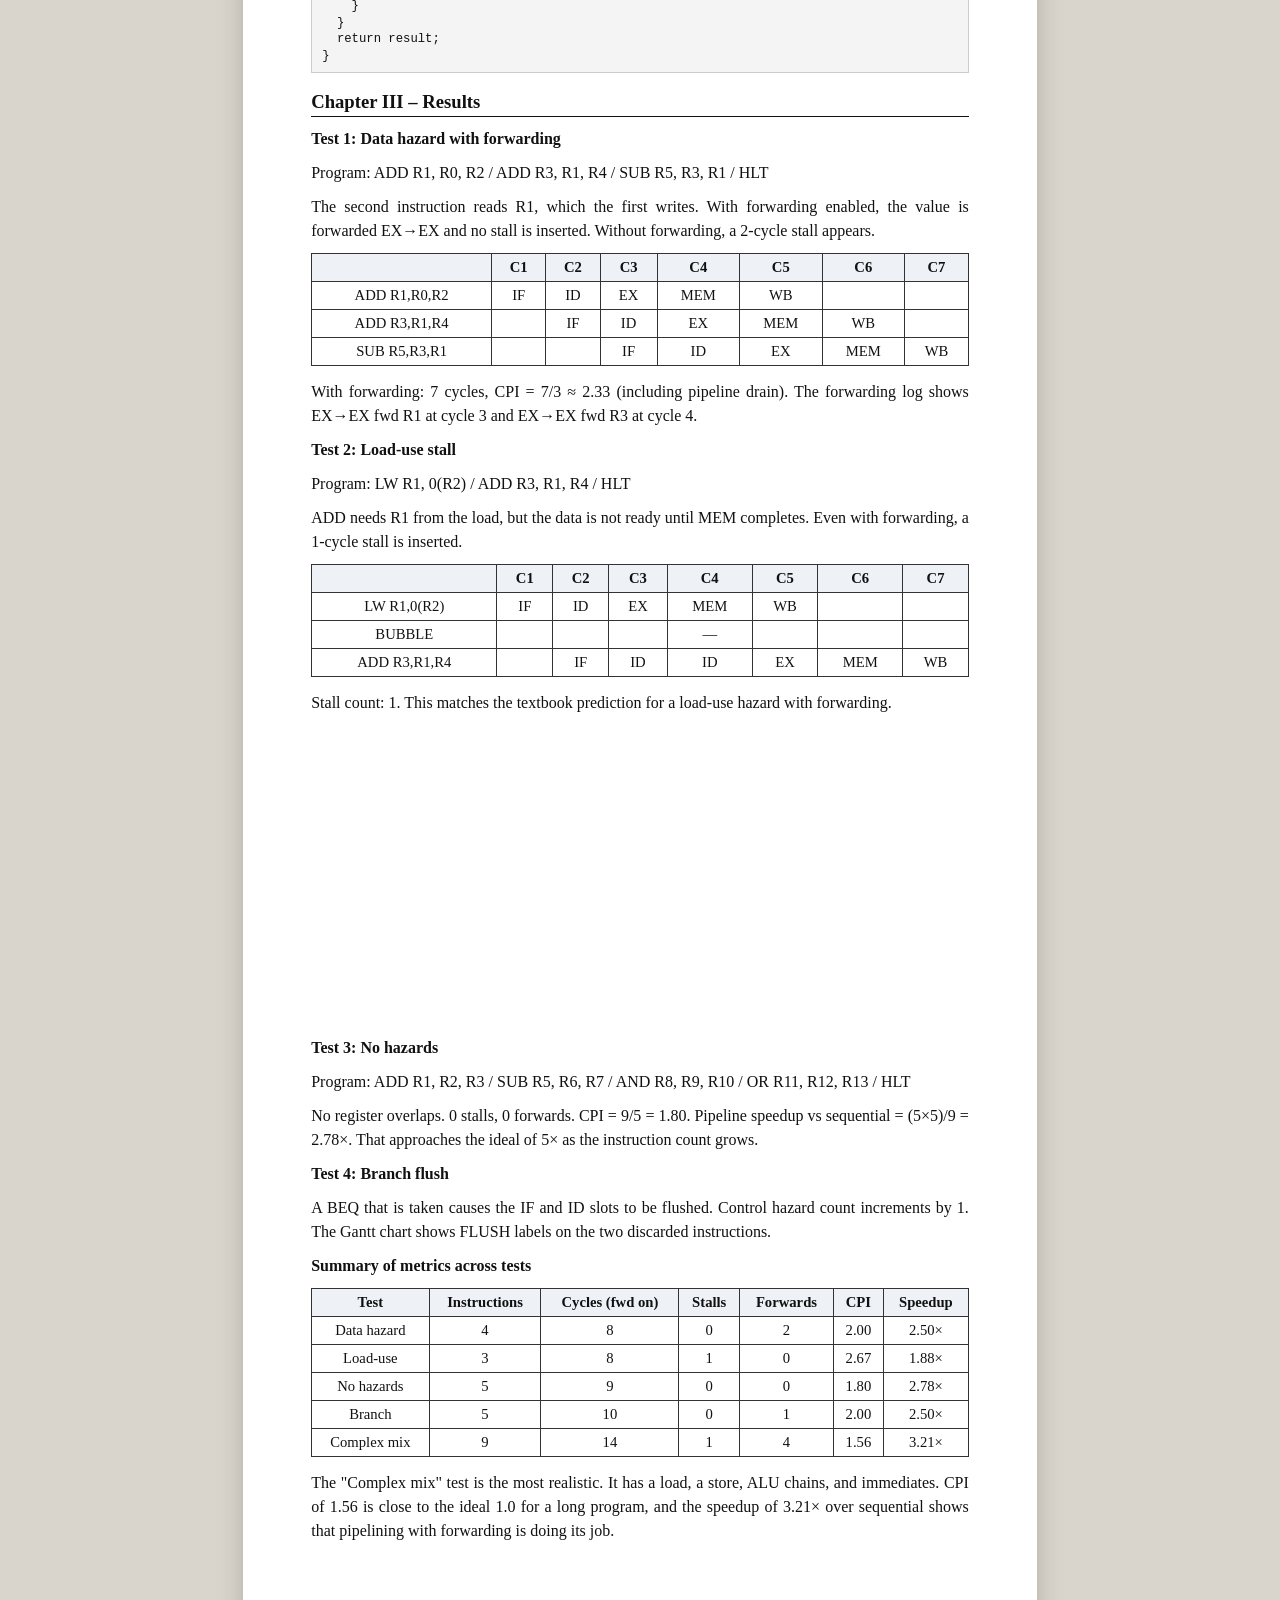
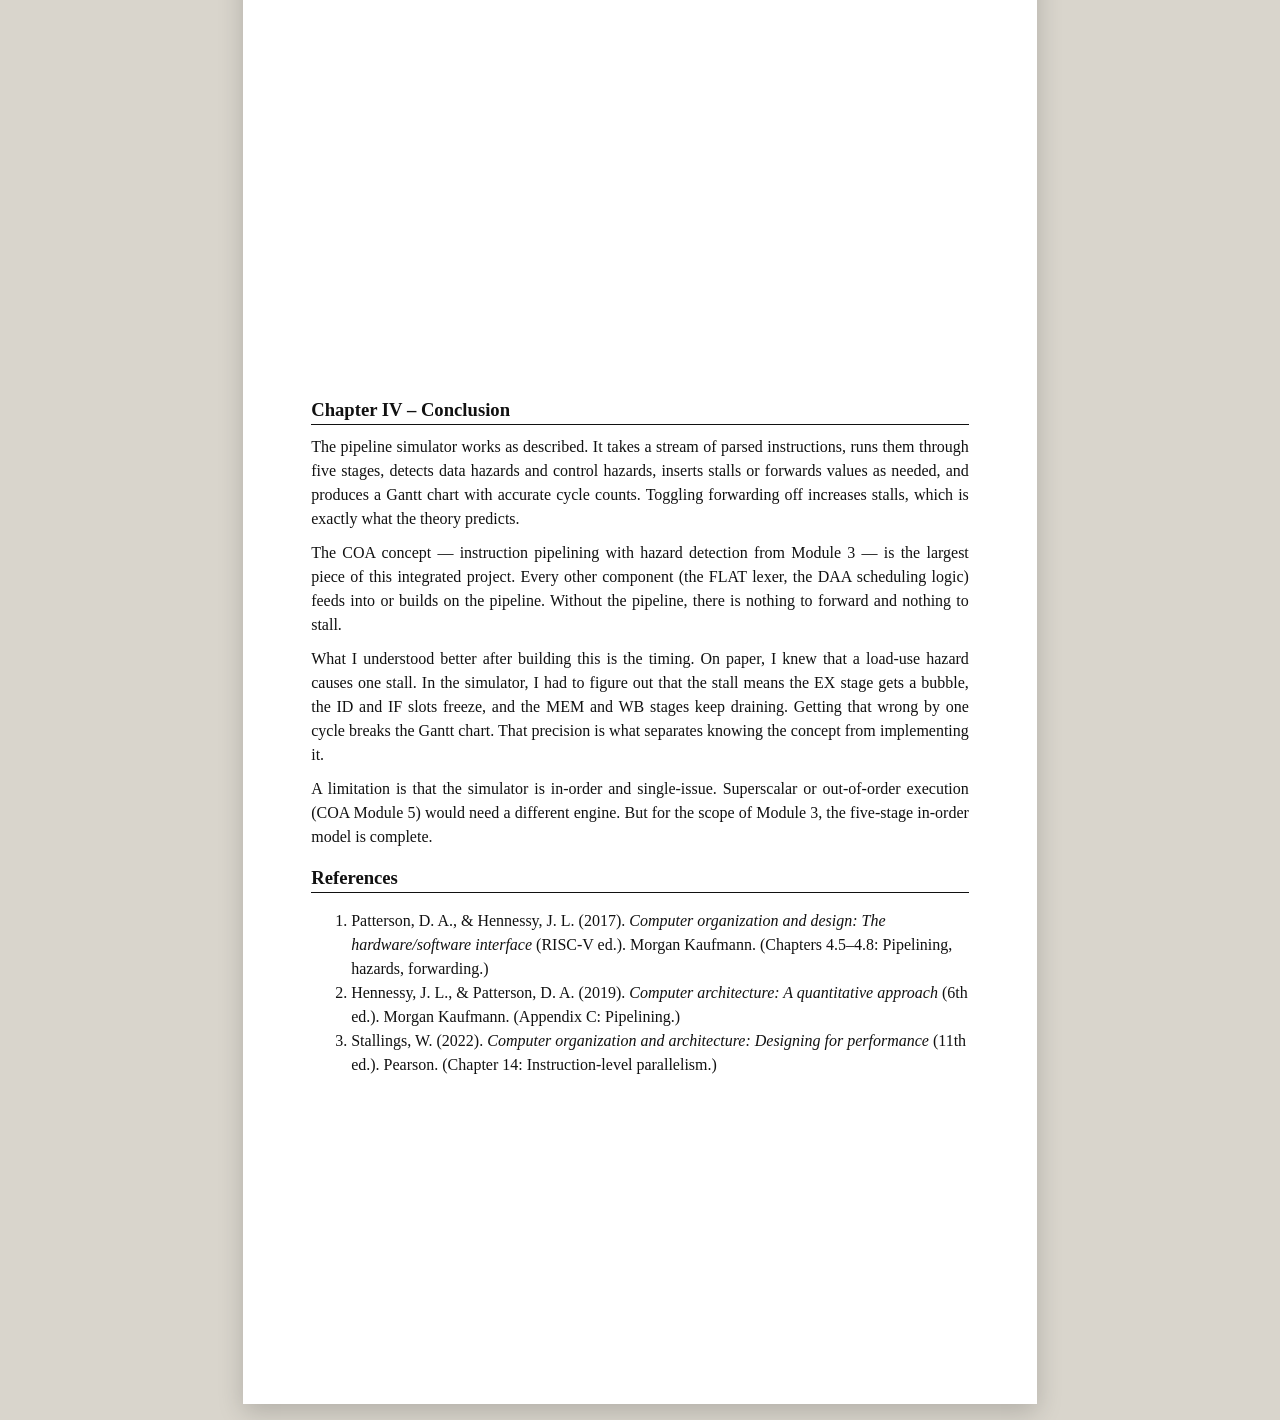
==== commit cae6a86e: "Add report links, live screenshots, and updated PDFs. Co-authored-by: Cursor <cursoragent@cursor.com" ====
--- a/personal-integrated-microproject/report/REPORT-COA.html
+++ b/personal-integrated-microproject/report/REPORT-COA.html
@@ -34,6 +34,7 @@
     h3 { font-size: 12.5pt; margin: 14px 0 8px; }
     ol, ul { font-size: 12pt; line-height: 1.5; }
     pre { background: #f4f4f4; border: 1px solid #ccc; padding: 8px 10px; font-size: 9.2pt; line-height: 1.35; overflow: hidden; font-family: Consolas, "Courier New", monospace; }
+    a { color: #1b365d; }
     table { border-collapse: collapse; width: 100%; font-size: 11pt; margin: 8px 0 14px; }
     th, td { border: 1px solid #333; padding: 5px 7px; text-align: center; }
     th { background: #eef2f6; }
@@ -141,6 +142,7 @@
         <div>&nbsp;&nbsp;Problem Statement <span class="d"></span> 7</div>
         <div>&nbsp;&nbsp;Theory <span class="d"></span> 8</div>
         <div>Chapter II – System Configuration <span class="d"></span> 9</div>
+        <div>&nbsp;&nbsp;Project Links <span class="d"></span> 9</div>
         <div>&nbsp;&nbsp;Pipeline Architecture <span class="d"></span> 9</div>
         <div>&nbsp;&nbsp;Source Code <span class="d"></span> 10</div>
         <div>Chapter III – Results <span class="d"></span> 11</div>
@@ -178,6 +180,9 @@
     <section class="page">
       <h2 class="ch">Chapter II – System Configuration</h2>
       <p>Same platform as the FLAT report: a static web application in JavaScript, running in Chrome on Windows. No build tools. The pipeline engine is in js/pipeline.js. It reads the instruction array produced by the lexer and parser in js/lexer.js.</p>
+      <h3>Project Links</h3>
+      <p>GitHub repository: <a href="https://github.com/dasarisaideep30/MicroProject">open to view</a></p>
+      <p>Live deployment: <a href="https://dasarisaideepmicroproject.netlify.app/">open to view</a></p>
 
       <h3>Pipeline Architecture</h3>
       <p>The pipeline is modelled as an array of five slots, one per stage. Each slot holds a reference to the instruction, the current stage label, ALU result, memory data, forwarding annotations, and a flushed flag.</p>
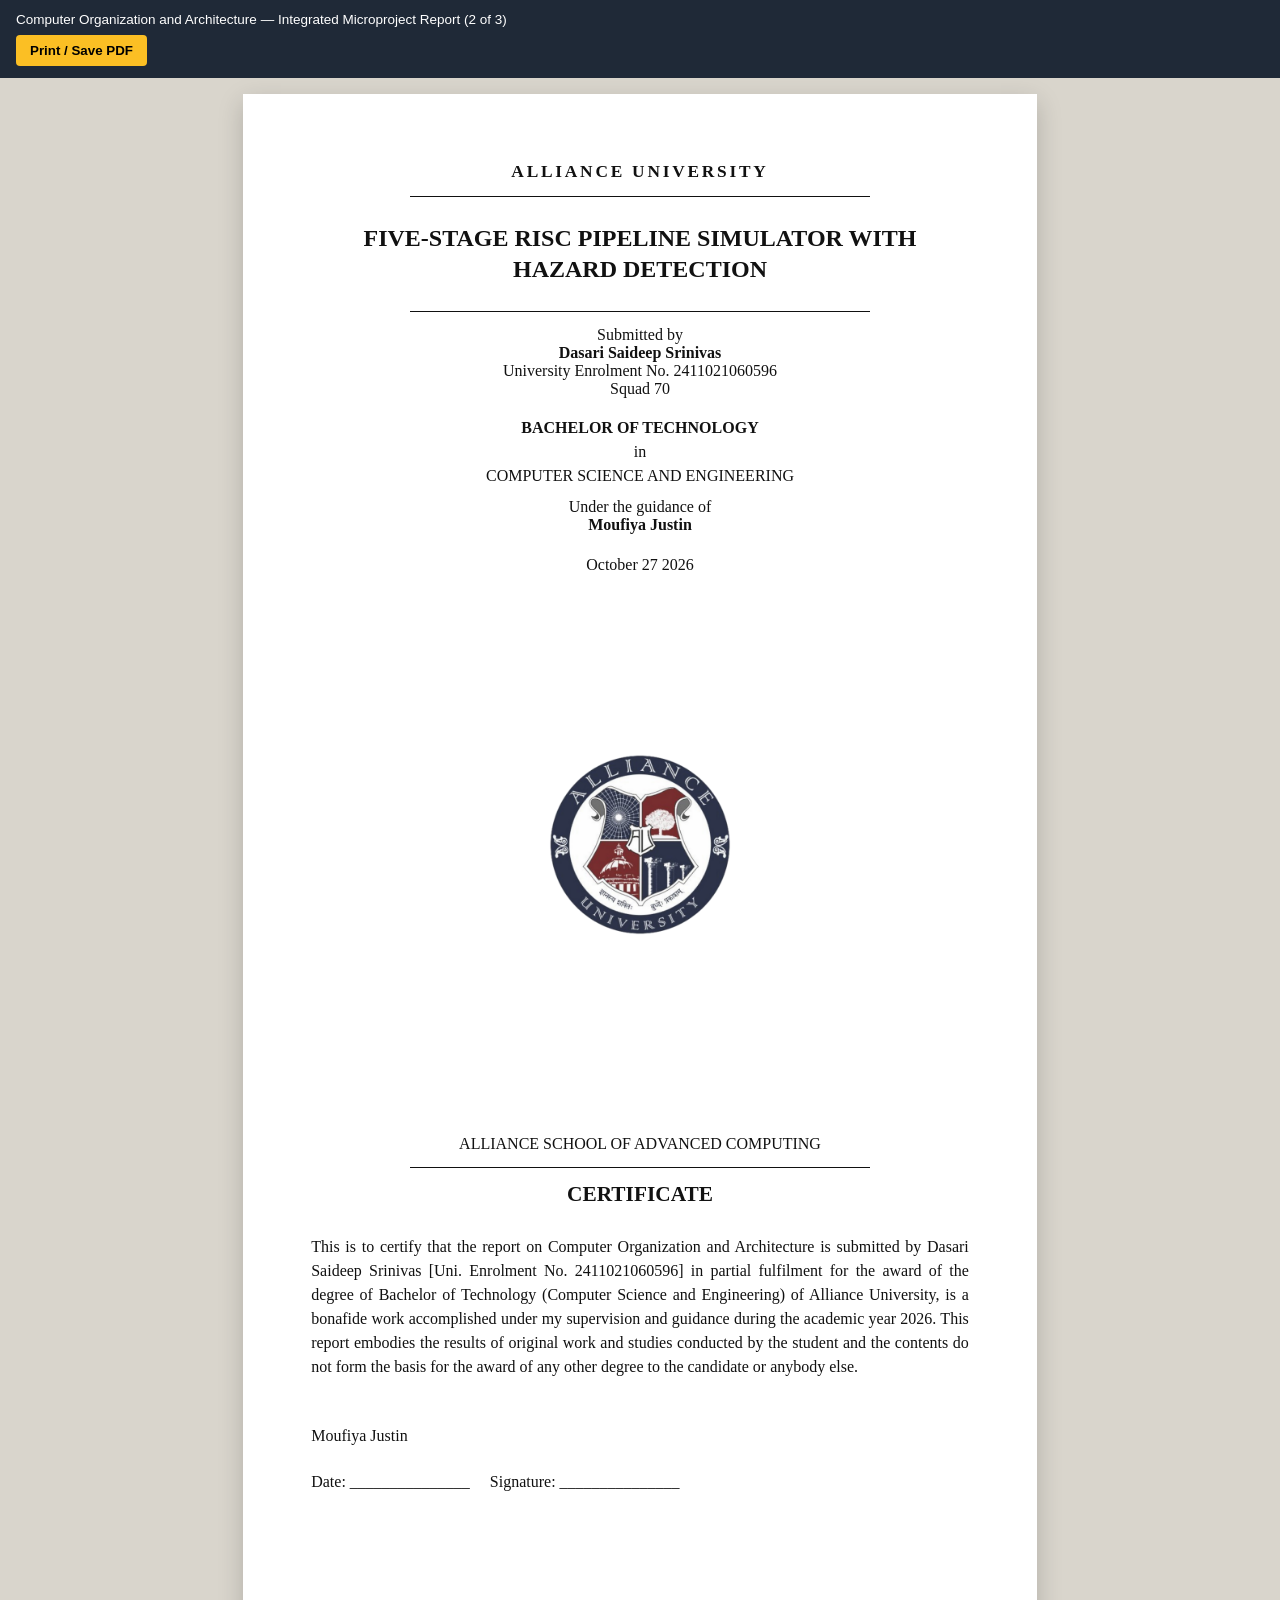
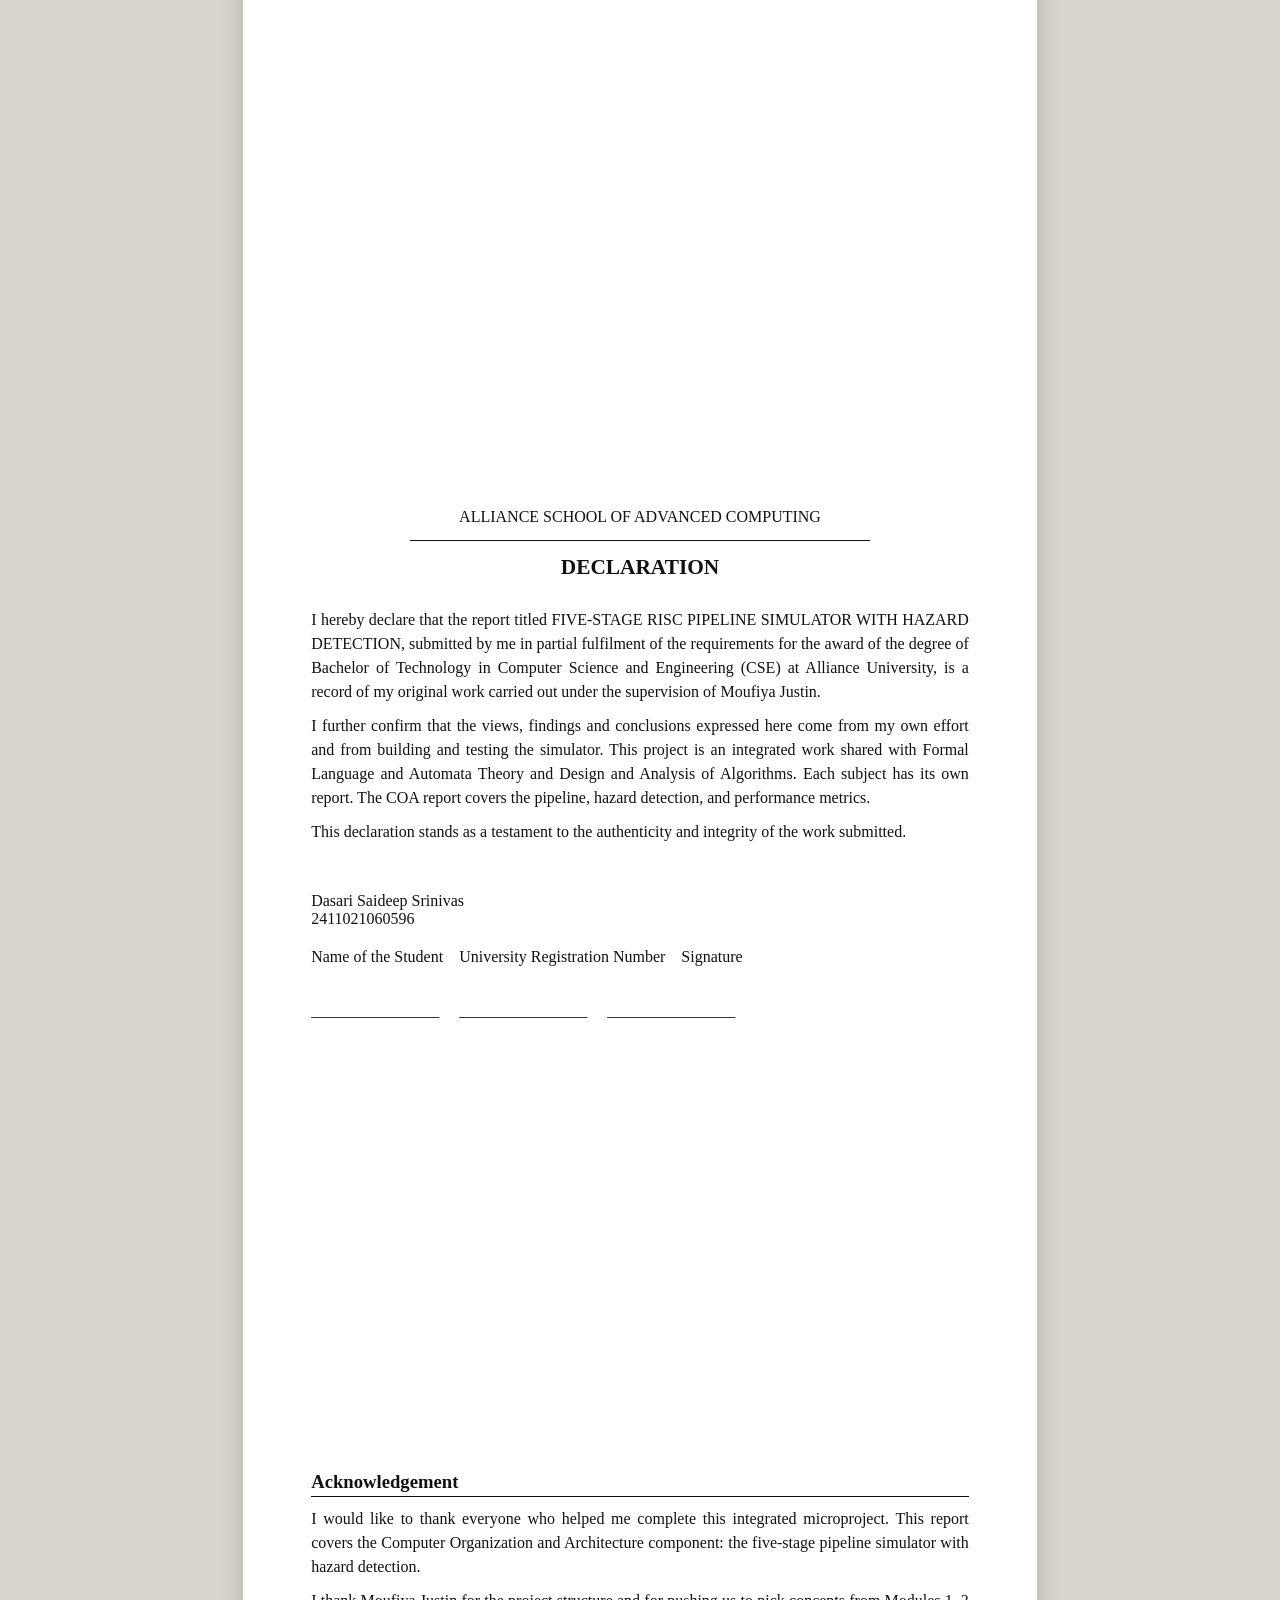
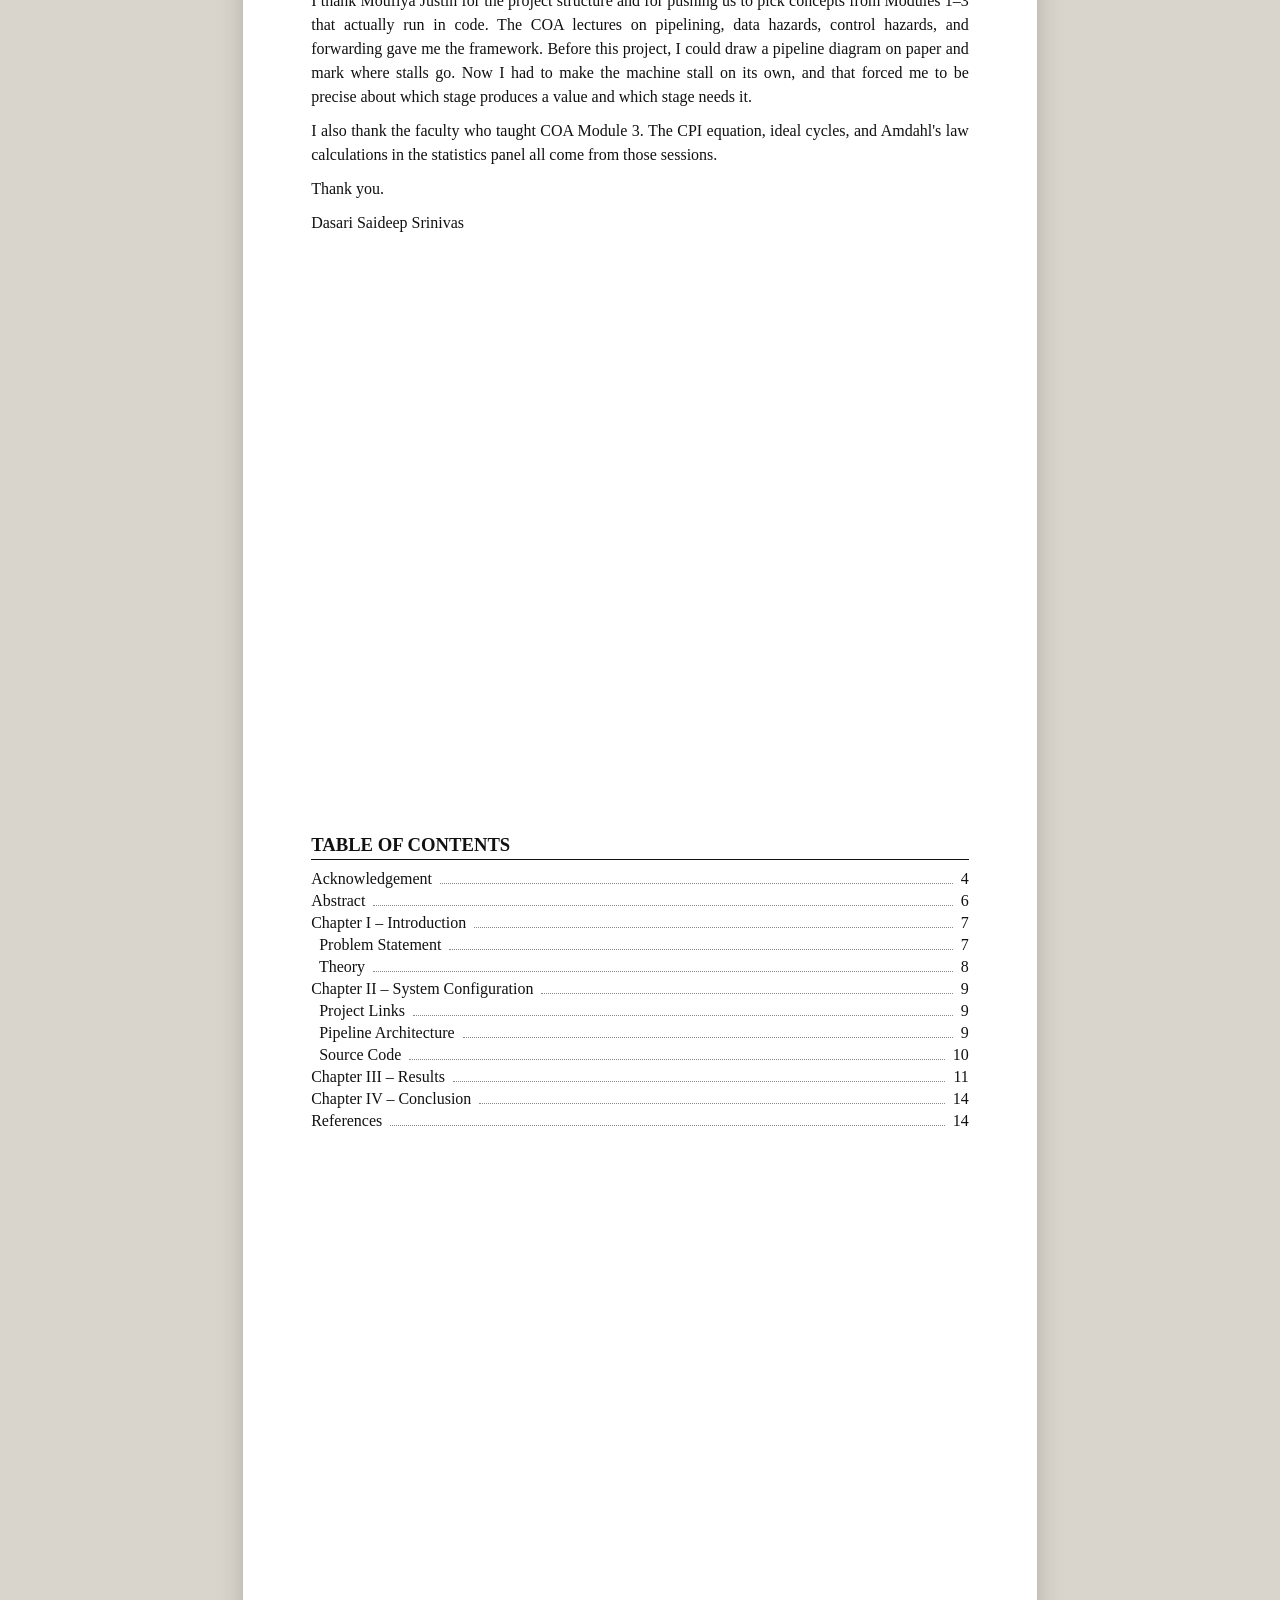
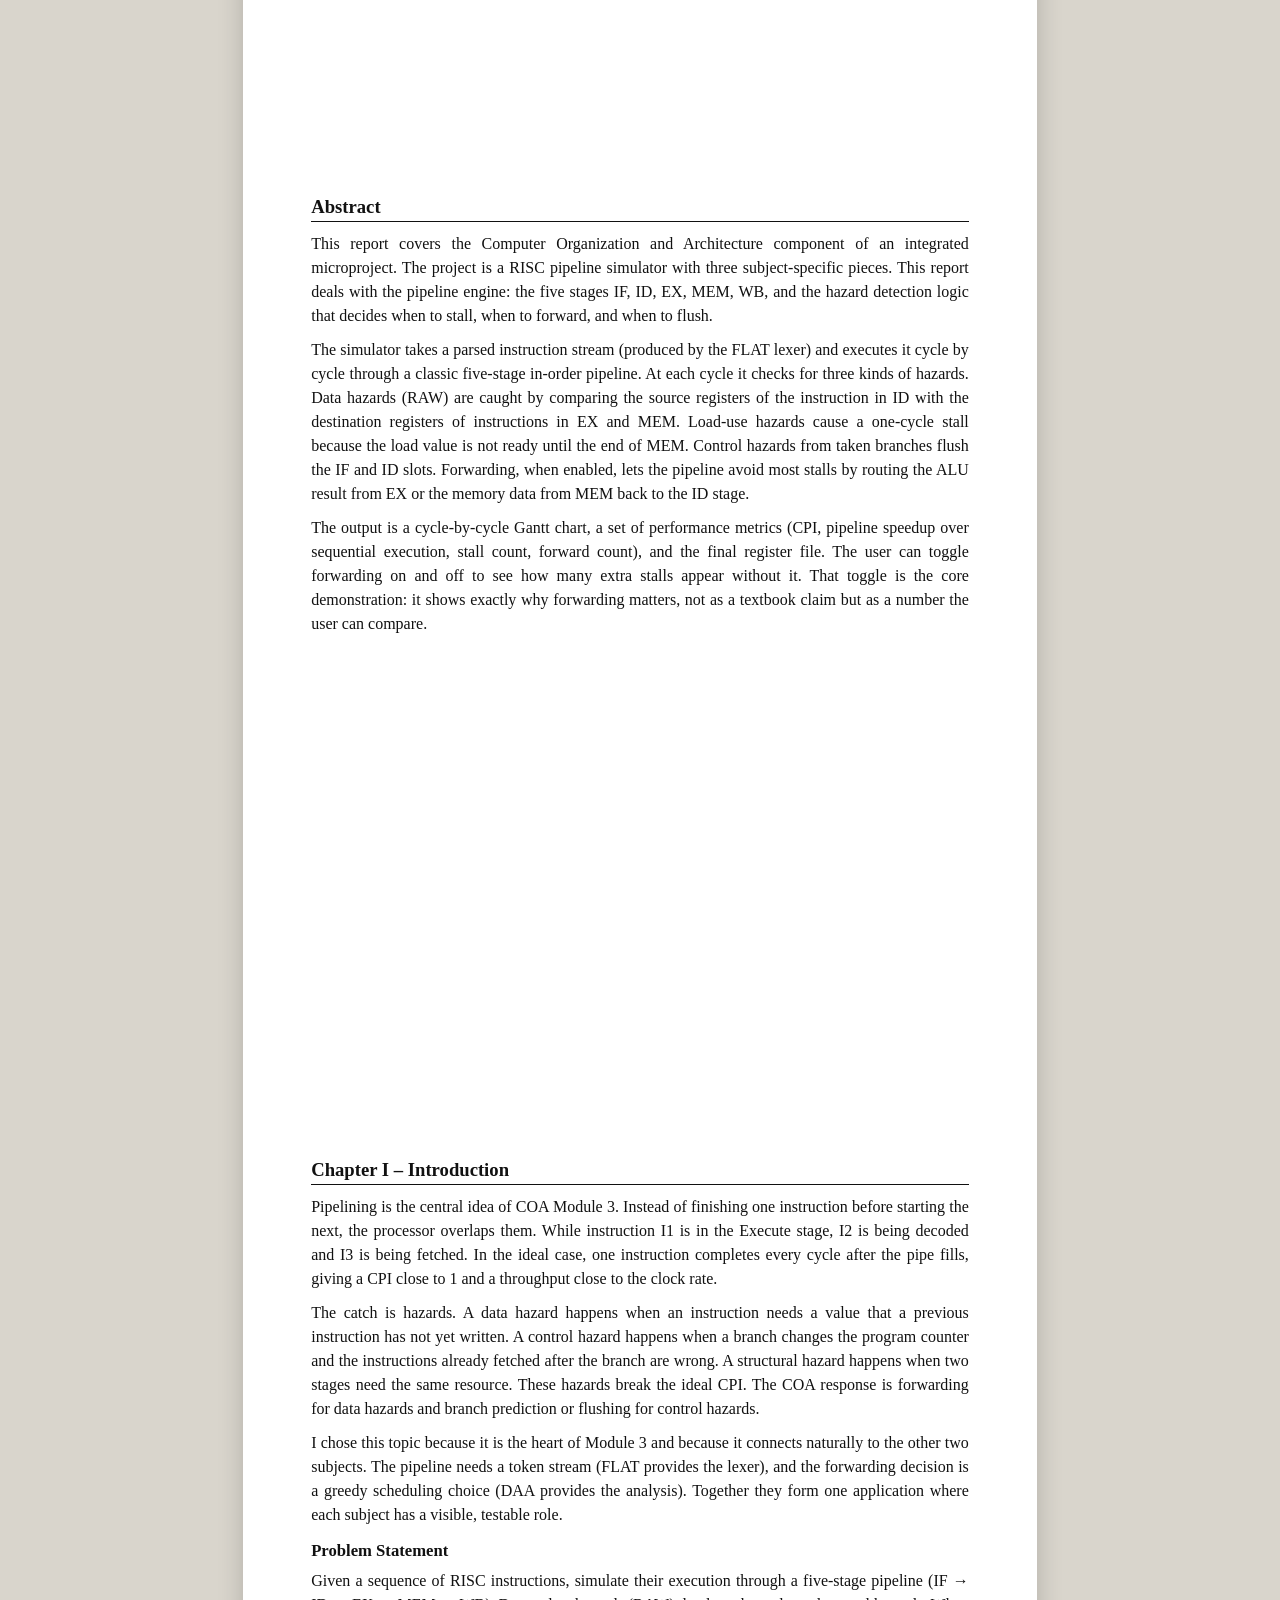
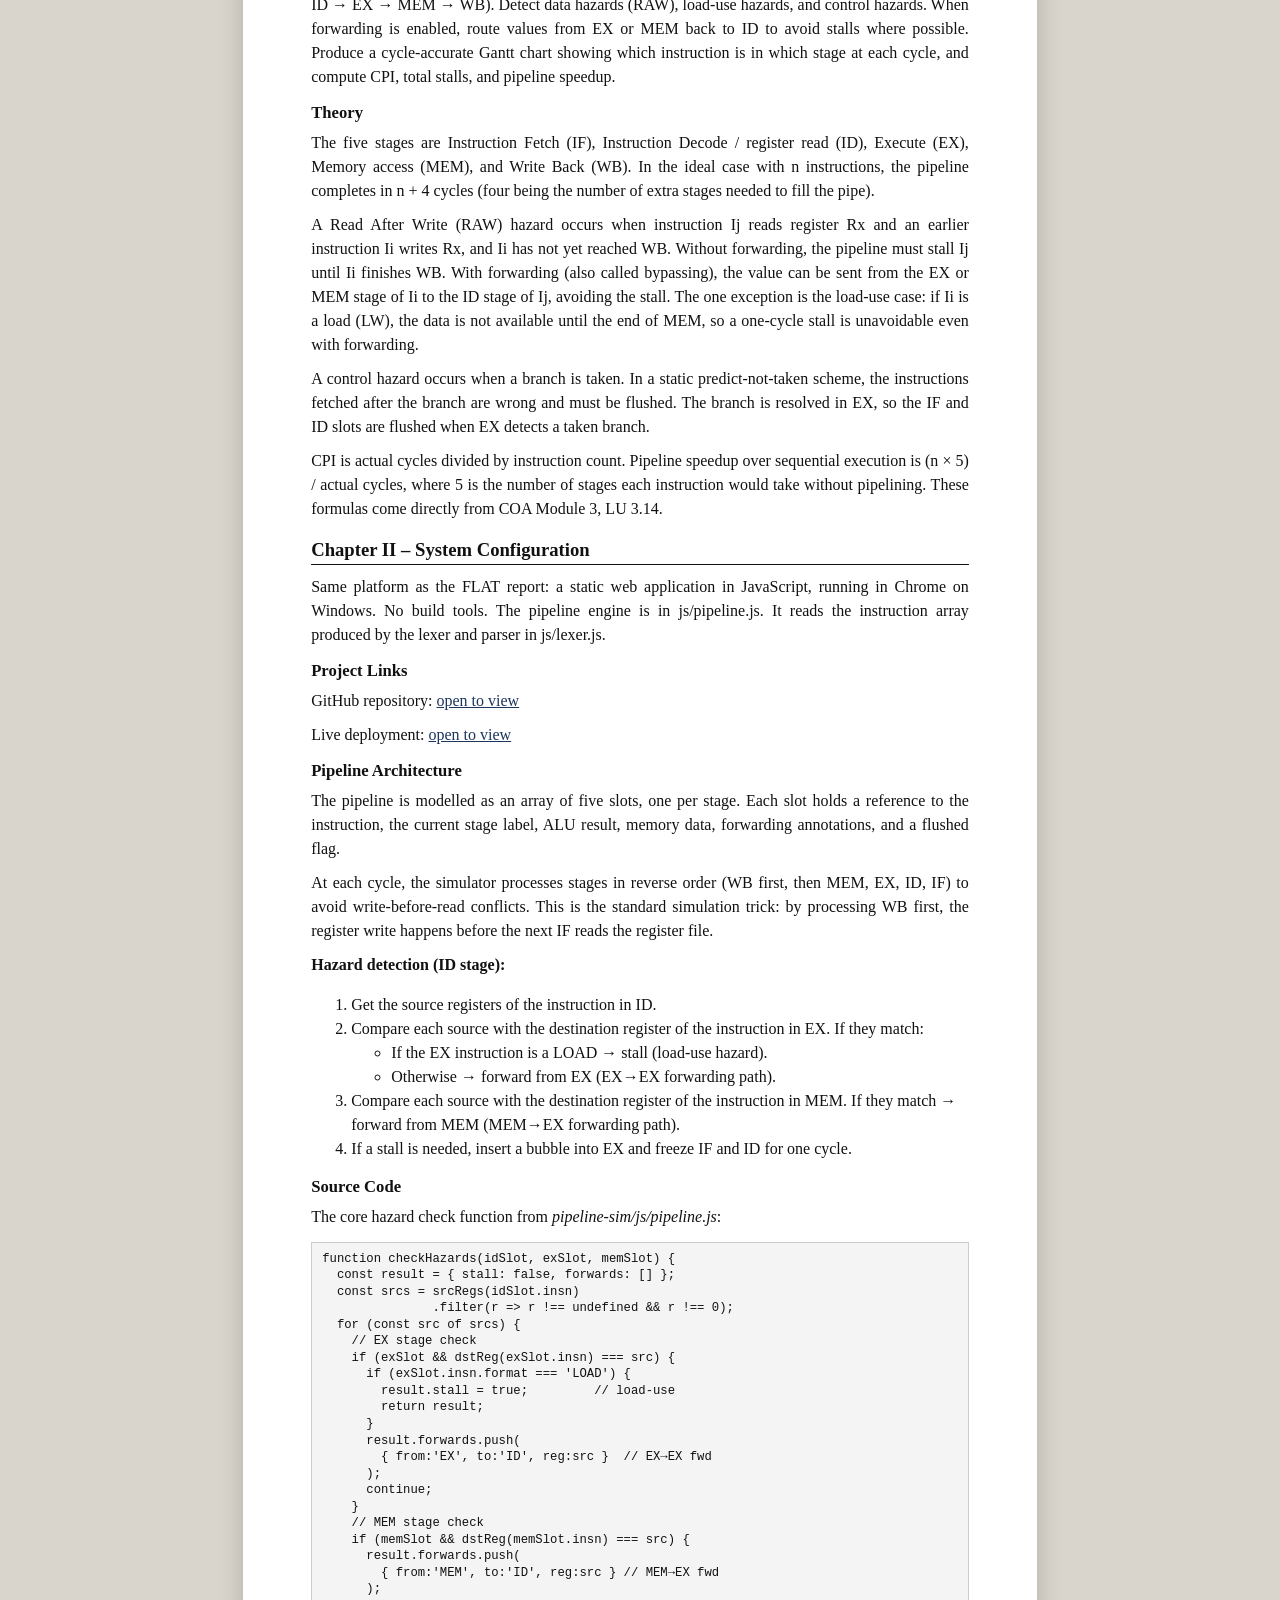
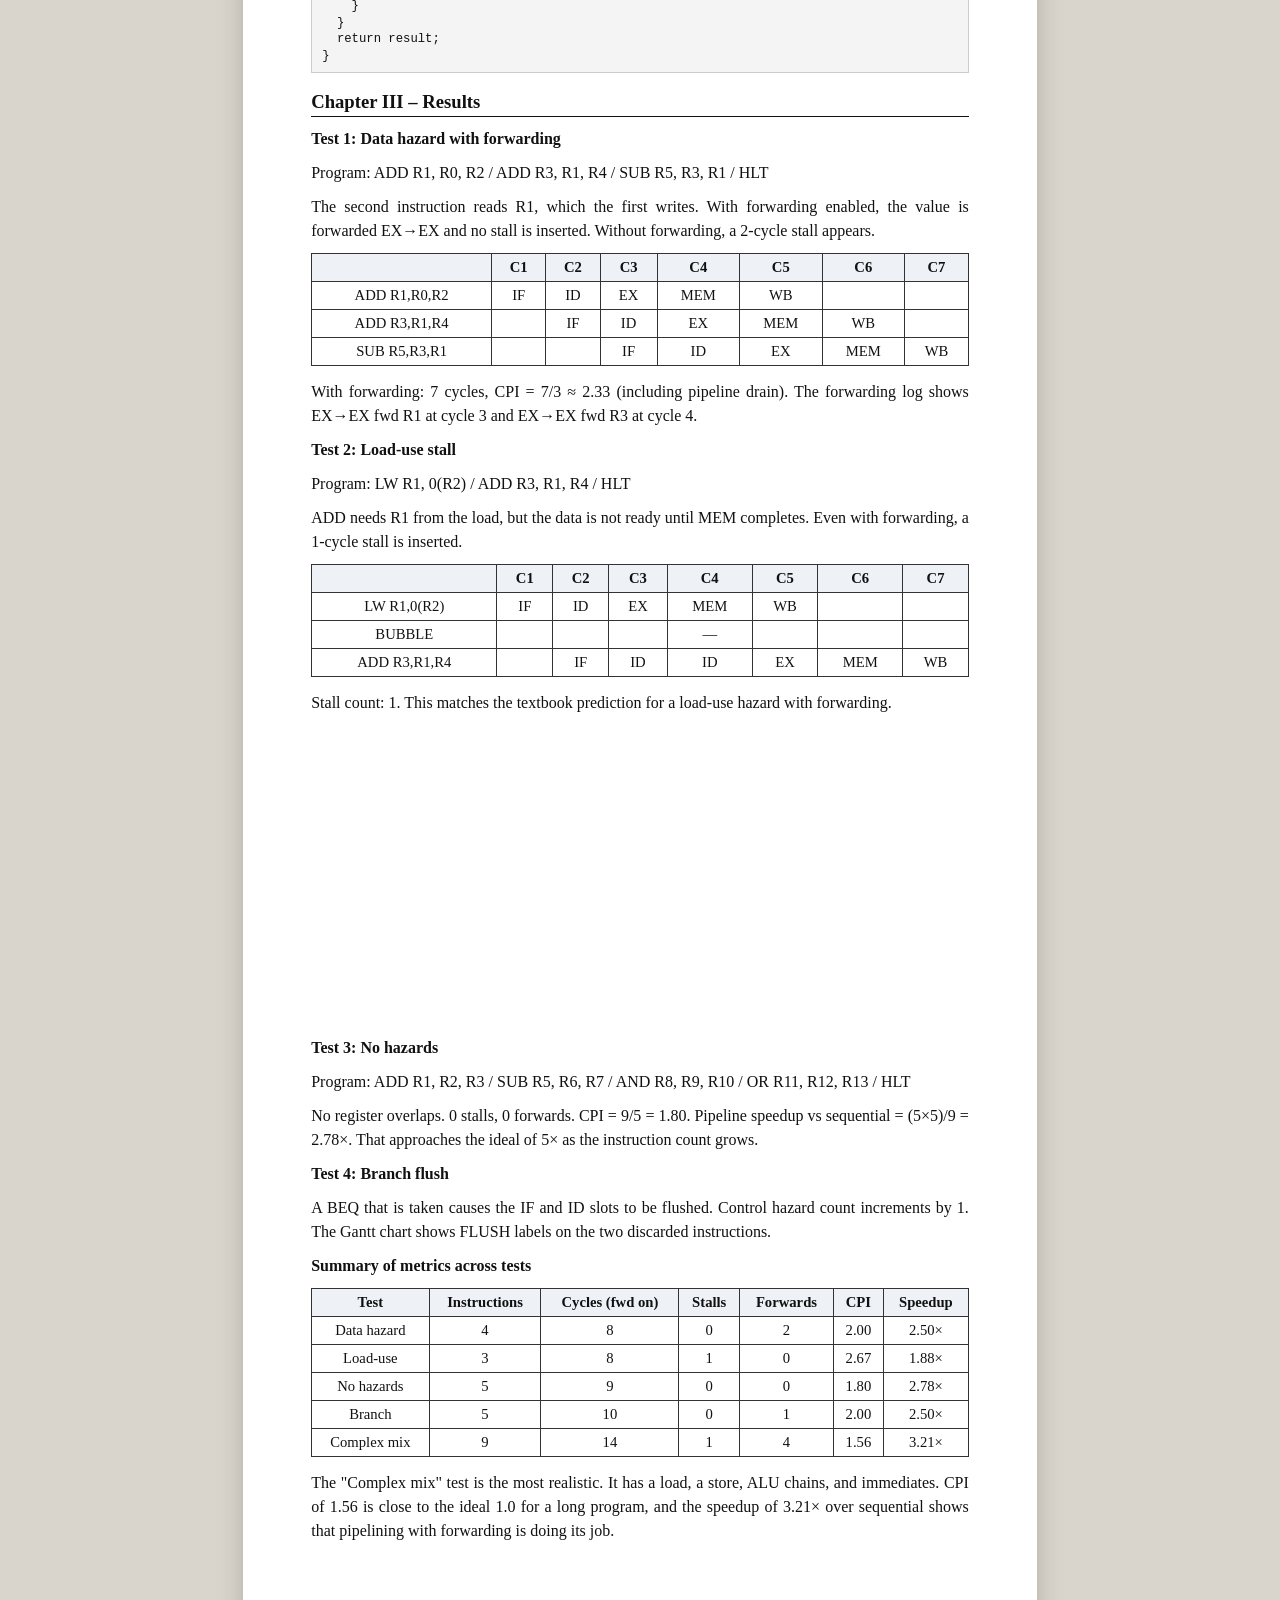
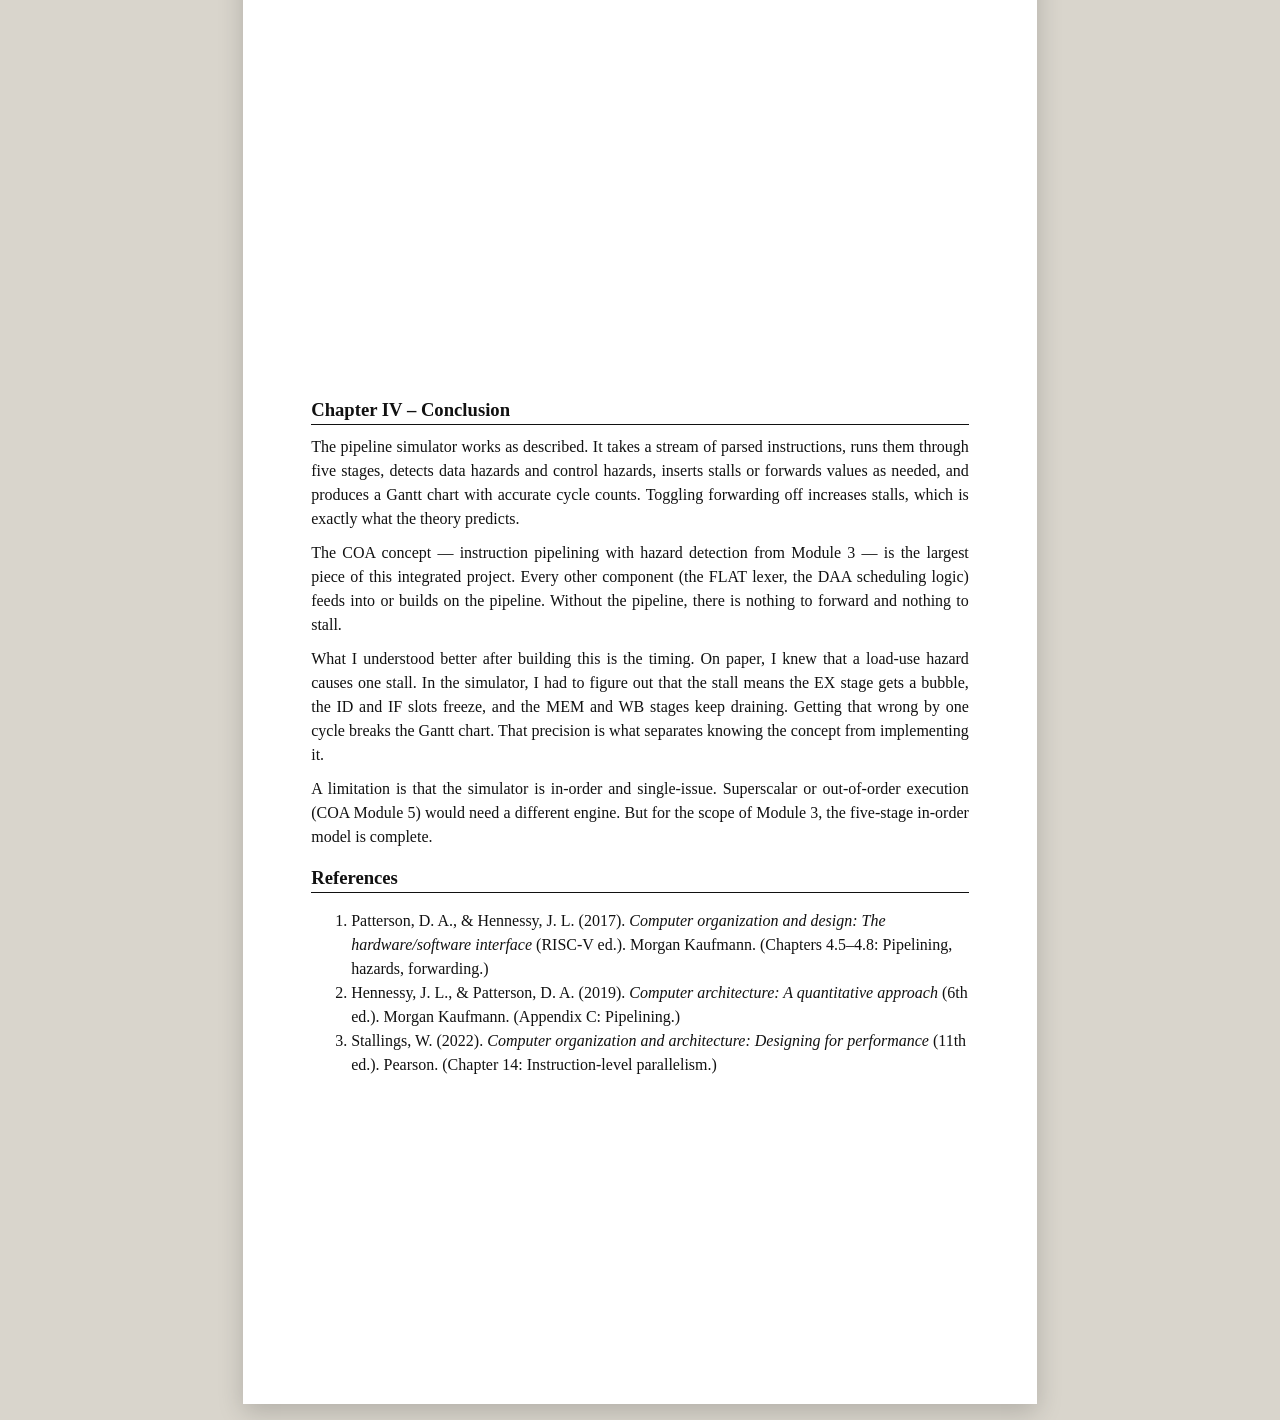
==== commit d9ddca8e: "Update report covers, mentors, and dates. Co-authored-by: Cursor <cursoragent@cursor.com>" ====
--- a/personal-integrated-microproject/report/REPORT-COA.html
+++ b/personal-integrated-microproject/report/REPORT-COA.html
@@ -61,26 +61,17 @@
     <!-- ── COVER ── -->
     <section class="page cover">
       <div class="uni">ALLIANCE UNIVERSITY</div>
-      <div class="school">Alliance School of Advanced Computing</div>
-      <div class="school">Computer Science and Engineering · Kalvium</div>
       <div class="rule"></div>
-      <div style="letter-spacing:.12em; font-size:11.5pt;">MINI PROJECT REPORT</div>
       <h1>FIVE-STAGE RISC PIPELINE SIMULATOR WITH HAZARD DETECTION</h1>
-      <div style="font-size:12pt; max-width:85%;">
-        Computer Organization and Architecture<br />
-        Concept: Instruction pipelining, data hazards, control hazards, and forwarding (Module 3)<br /><br />
-        <i>Integrated project with FLAT and DAA — one common application, three separate reports</i>
-      </div>
       <div class="rule"></div>
       <div>
         Submitted by<br /><b>Dasari Saideep Srinivas</b><br />
         University Enrolment No. 2411021060596<br />
         Squad 70
       </div>
-      <p style="text-align:center; margin-top:18px;">In partial fulfilment for the award of the degree of<br />
-        <b>BACHELOR OF TECHNOLOGY</b><br />in<br />COMPUTER SCIENCE AND ENGINEERING</p>
-      <div>Under the guidance of<br /><b>Vaibhav Giri</b><br />Technical Mentor, Kalvium × Alliance</div>
-      <div style="margin-top:22px;">October 2026</div>
+      <p style="text-align:center; margin-top:18px;"><b>BACHELOR OF TECHNOLOGY</b><br />in<br />COMPUTER SCIENCE AND ENGINEERING</p>
+      <div>Under the guidance of<br /><b>Moufiya Justin</b></div>
+      <div style="margin-top:22px;">October 27 2026</div>
       <div class="cover-logo-wrap">
         <img class="cover-logo" src="alliance-logo.png" alt="Alliance University emblem" />
       </div>
@@ -89,16 +80,13 @@
     <!-- ── CERTIFICATE ── -->
     <section class="page">
       <div class="center-block">
-        <div class="uni">COMPUTER SCIENCE AND ENGINEERING</div>
         <div class="school">ALLIANCE SCHOOL OF ADVANCED COMPUTING</div>
         <div class="rule"></div>
         <h1 style="font-size:16pt;">CERTIFICATE</h1>
       </div>
       <p style="margin-top:28px;">This is to certify that the report on Computer Organization and Architecture is submitted by Dasari Saideep Srinivas [Uni. Enrolment No. 2411021060596] in partial fulfilment for the award of the degree of Bachelor of Technology (Computer Science and Engineering) of Alliance University, is a bonafide work accomplished under my supervision and guidance during the academic year 2026. This report embodies the results of original work and studies conducted by the student and the contents do not form the basis for the award of any other degree to the candidate or anybody else.</p>
       <div class="sign">
-        <div>Vaibhav Giri</div>
-        <div>Technical Mentor</div>
-        <div>Kalvium × Alliance University</div>
+        <div>Moufiya Justin</div>
         <div style="margin-top:28px;">Date: _______________ &nbsp;&nbsp;&nbsp; Signature: _______________</div>
       </div>
     </section>
@@ -106,12 +94,11 @@
     <!-- ── DECLARATION ── -->
     <section class="page">
       <div class="center-block">
-        <div class="uni">COMPUTER SCIENCE AND ENGINEERING</div>
         <div class="school">ALLIANCE SCHOOL OF ADVANCED COMPUTING</div>
         <div class="rule"></div>
         <h1 style="font-size:16pt;">DECLARATION</h1>
       </div>
-      <p style="margin-top:28px;">I hereby declare that the report titled FIVE-STAGE RISC PIPELINE SIMULATOR WITH HAZARD DETECTION, submitted by me in partial fulfilment of the requirements for the award of the degree of Bachelor of Technology in Computer Science and Engineering (CSE) at Alliance University, is a record of my original work carried out under the supervision of Vaibhav Giri, Technical Mentor.</p>
+      <p style="margin-top:28px;">I hereby declare that the report titled FIVE-STAGE RISC PIPELINE SIMULATOR WITH HAZARD DETECTION, submitted by me in partial fulfilment of the requirements for the award of the degree of Bachelor of Technology in Computer Science and Engineering (CSE) at Alliance University, is a record of my original work carried out under the supervision of Moufiya Justin.</p>
       <p>I further confirm that the views, findings and conclusions expressed here come from my own effort and from building and testing the simulator. This project is an integrated work shared with Formal Language and Automata Theory and Design and Analysis of Algorithms. Each subject has its own report. The COA report covers the pipeline, hazard detection, and performance metrics.</p>
       <p>This declaration stands as a testament to the authenticity and integrity of the work submitted.</p>
       <div class="sign">
@@ -126,7 +113,7 @@
     <section class="page">
       <h2 class="ch">Acknowledgement</h2>
       <p>I would like to thank everyone who helped me complete this integrated microproject. This report covers the Computer Organization and Architecture component: the five-stage pipeline simulator with hazard detection.</p>
-      <p>I thank Vaibhav Giri for the project structure and for pushing us to pick concepts from Modules 1–3 that actually run in code. The COA lectures on pipelining, data hazards, control hazards, and forwarding gave me the framework. Before this project, I could draw a pipeline diagram on paper and mark where stalls go. Now I had to make the machine stall on its own, and that forced me to be precise about which stage produces a value and which stage needs it.</p>
+      <p>I thank Moufiya Justin for the project structure and for pushing us to pick concepts from Modules 1–3 that actually run in code. The COA lectures on pipelining, data hazards, control hazards, and forwarding gave me the framework. Before this project, I could draw a pipeline diagram on paper and mark where stalls go. Now I had to make the machine stall on its own, and that forced me to be precise about which stage produces a value and which stage needs it.</p>
       <p>I also thank the faculty who taught COA Module 3. The CPI equation, ideal cycles, and Amdahl's law calculations in the statistics panel all come from those sessions.</p>
       <p>Thank you.</p>
       <p>Dasari Saideep Srinivas</p>
